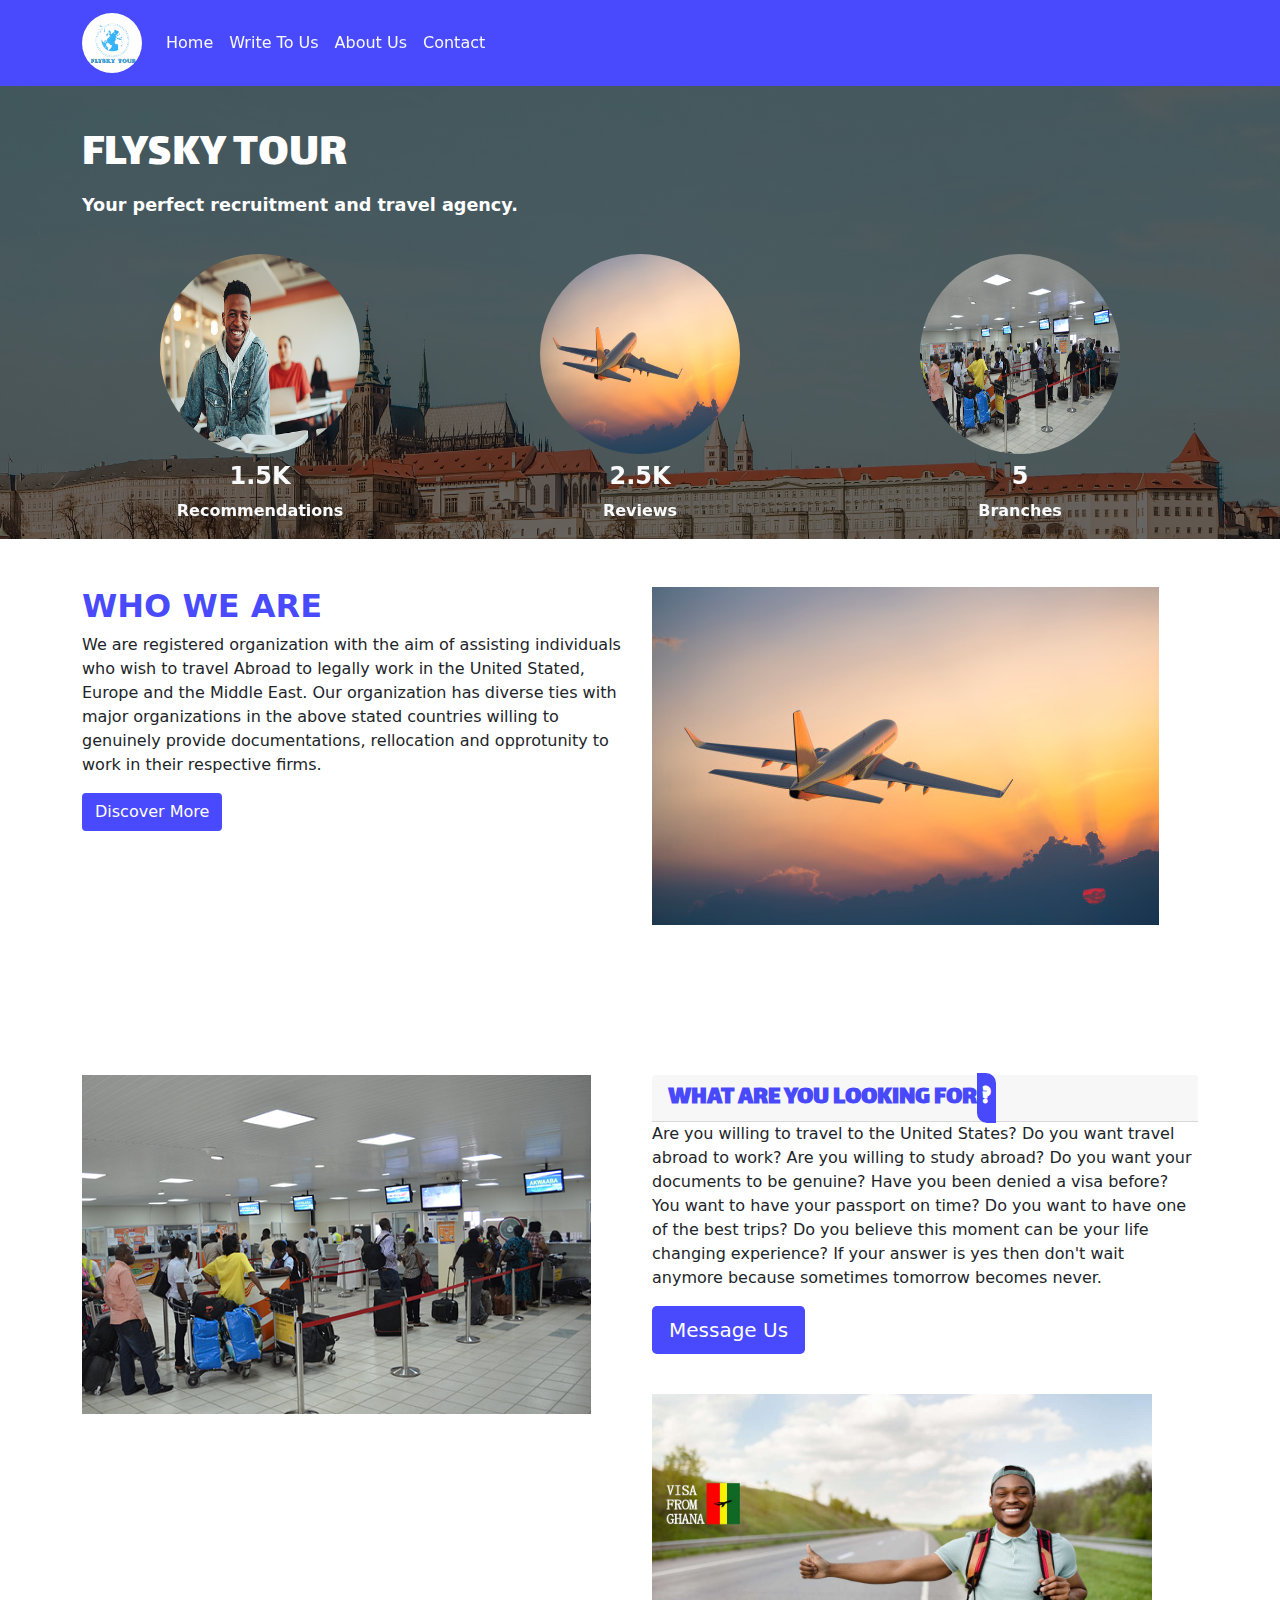
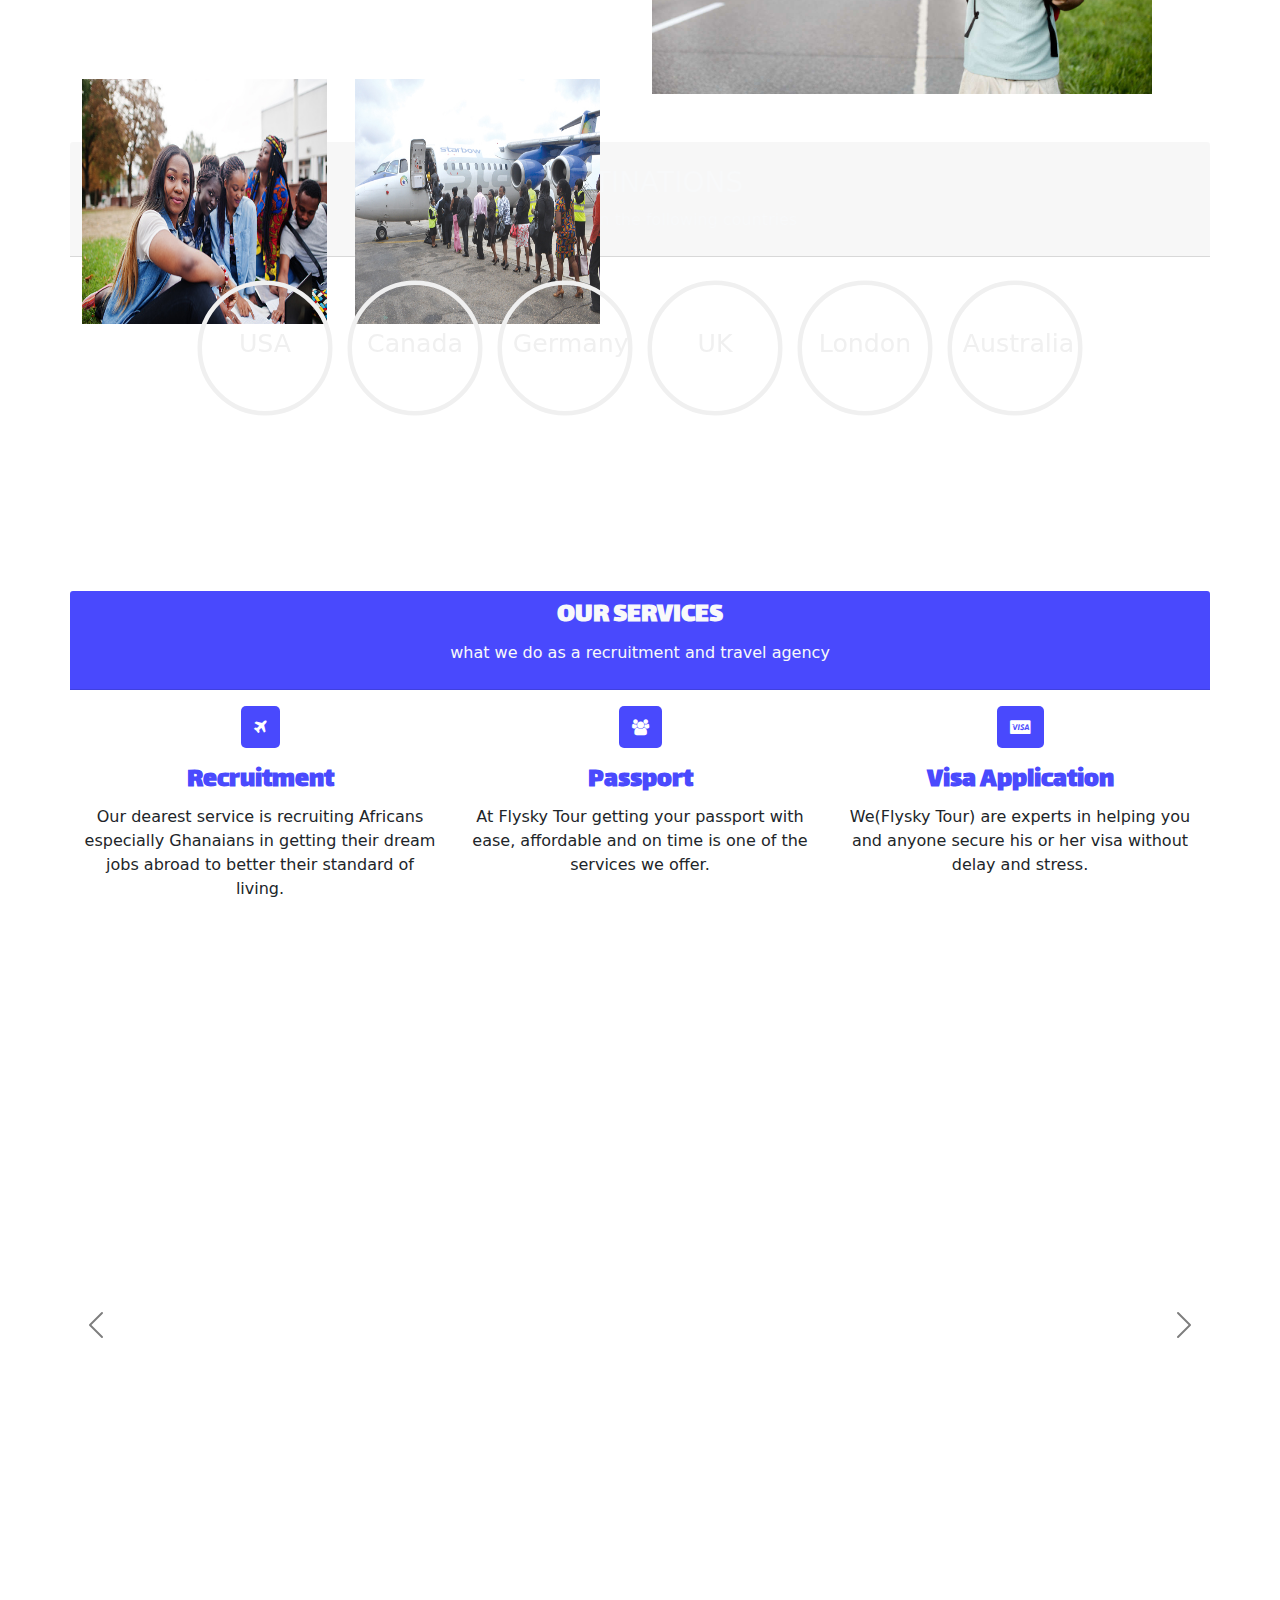
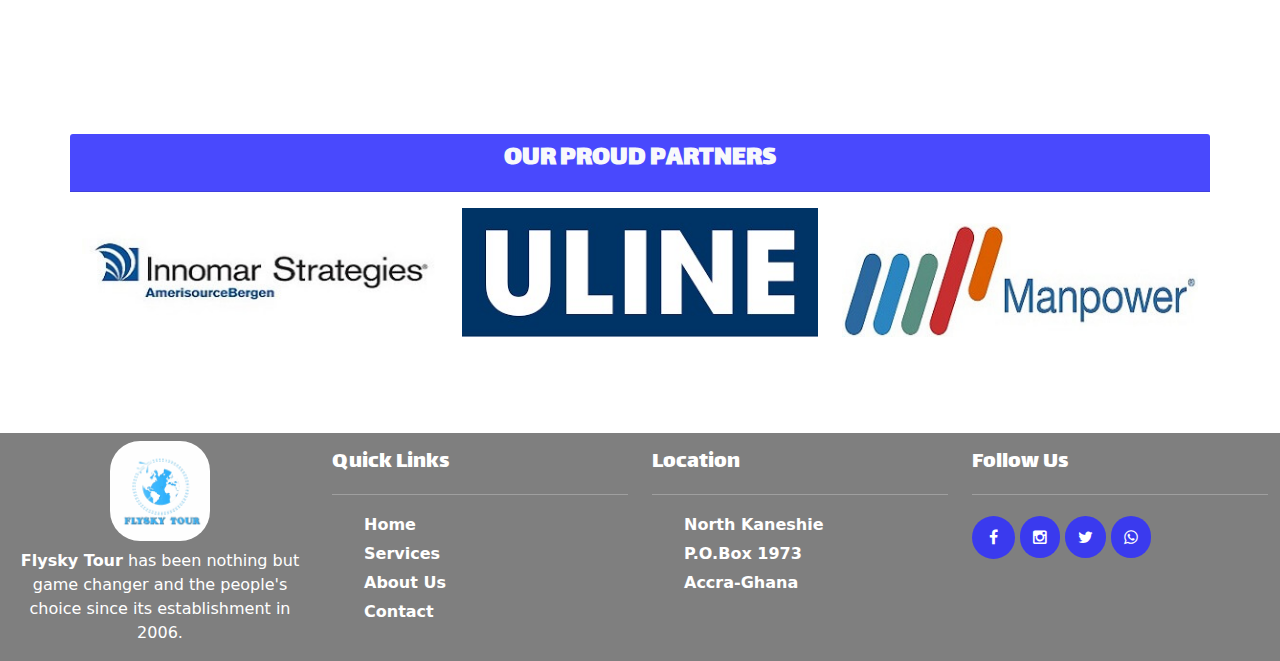
==== index.html @ 163c0848 "serious commit" ====
<!DOCTYPE html>
<html lang="en">
<head>
    <meta charset="UTF-8">
    <meta http-equiv="X-UA-Compatible" content="IE=edge">
    <meta name="viewport" content="width=device-width, initial-scale=1.0">
    <link rel="shortcut icon" type="img/ico" href="assets/images/favicon.ico">
    <meta name="keyword" content="Ghana, USA, Abroad, Visa">
    <meta name="description" content="We are a firm that offers travelling to abroad opportunities to the people of Ghana and Africa.">
    <link rel="stylesheet" href="bootstrap/css/bootstrap.min.css">
    <link rel="stylesheet" href="assets/css/flysky.css">
    <link rel="stylesheet" href="dist/aos.css">
    <link rel="preconnect" href="https://fonts.googleapis.com">
    <link rel="preconnect" href="https://fonts.gstatic.com" crossorigin>
    <link href="https://fonts.googleapis.com/css2?family=Lalezar&display=swap" rel="stylesheet">
    <link rel="stylesheet" href="css/all.min.css">
    <link rel="stylesheet" href="assets/css/fontawesome.css">
    <title>Home - Flysky Travel Tour</title>
</head>
<body>
    <nav class="navbar navbar-expand-lg navbar-light fixed-top" id="navbar-design">
        <div class="container">
        <a class="navbar-brand" href="index.html"><img src="assets/images/logo.jpg" class="logo"></a>
        <button type="button" class="navbar-toggler bg-light" data-bs-target="#navbarSupportedContent" data-bs-toggle="collapse" aria-label="Toggle Navigation" aria-expanded="false">
            <span class="navbar-toggler-icon"></span>
        </button>
     <div class="navbar-collapse collapse" id="navbarSupportedContent">
        <ul class="navbar-nav mr-auto">
            <li class="nav-item"><a class="nav-link text-light active" href="index.html">Home</a></li>
            <li class="nav-item"><a class="nav-link text-light" href="#enquire">Write To Us</a></li>
            <li class="nav-item"><a class="nav-link text-light" href="about.html">About Us</a></li>
            <li class="nav-item"><a class="nav-link text-light" href="contact.html">Contact</a></li>
        </ul>
     </div>
    </div>
    </nav>
 <div class="container-fluid" id="banner">
    <div class="container">
      <div class="row justify-content-center">
        <h1 class="main-text">Flysky Tour</h1>
        <p class="sub-text"><strong>Your perfect recruitment and travel agency.</strong></p>
        <div class="col-xm-12 col-sm-12 col-md-4 col-lg-4 banner-img text-center" data-aos="zoom-in" data-aos-duration="1500" data-aos-delay="100">
            <img src="assets/images/student_02.jpg" class="img-fluid banner-img-1" alt="student abroad">
            <h4 class="text-light mt-2"><strong>1.5K</strong></h4>
            <p class="text-light"><strong>Recommendations</strong></p>
        </div>
        <div class="col-xm-12 col-sm-12 col-md-4 col-lg-4 banner-img text-center" data-aos="zoom-in" data-aos-duration="1500" data-aos-delay="500">
            <img src="assets/images/plane.jpg" class="img-fluid banner-img-2" alt="plane">
            <h4 class="text-light mt-2"><strong>2.5K</strong></h4>
            <p class="text-light"><strong>Reviews</strong></p>
        </div>
        <div class="col-xm-12 col-sm-12 col-md-4 col-lg-4 banner-img text-center" data-aos="zoom-in" data-aos-duration="1000" data-aos-delay="1000">
            <img src="assets/images/Kotoka-check-in-area.png" class="img-fluid banner-img-3" alt="Family travelling">
            <h4 class="text-light mt-2"><strong>5</strong></h4>
            <p class="text-light"><strong>Branches</strong></p>
        </div>
    </div>
     </div>
     </div>
<div class="container mt-5">
    <div class="row">
        <div class="col-xm-12 col-sm-12.col-md-6 col-lg-6">
            <h3 class="about">Who We Are</h3>
            <p>We are registered organization with the aim of assisting individuals who wish to travel Abroad to legally work in the United Stated, Europe and the Middle East. Our organization has diverse ties with major organizations in the above stated countries willing to genuinely provide documentations, rellocation and opprotunity to work in their respective firms.</p>
            <a href="about.html" class="btn btn-md contact-us">Discover More</a>
        </div>
        <div class="col-xm-12 col-sm-12.col-md-6 col-lg-6" id="mobile-space">
            <img class="img-fluid animated" src="assets/images/plane.jpg" alt="">
            </div>
    </div>
</div>
<div class="container" id="services">
    <div class="row">
        <div class="col-xs-12 col-sm-12 col-md-6 col-lg-6">
            <img src="assets/images/Kotoka-check-in-area.png" alt="Students abroad" class="img-fluid">
            <div class="d-flex space">
            <div class="col-xs-12 col-sm-6 col-md-6" data-aos="slide-up" data-aos-duration="1000" data-aos-delay="100">
                <img src="assets/images/students.jpg" alt="Students abroad" class="img-fluid stud-img">
            </div>
            <div class="col-xs-12 col-sm-6 col-md-6" data-aos="slide-up" data-aos-duration="1000" data-aos-delay="100">
                <img src="assets/images/travelling_into_plane.jpg" alt="Students abroad" class="img-fluid stud-img">
            </div>
        </div>
        </div>
        <div class="col-xm-12 col-sm-12 col-md-6 col-lg-6" id="mobile-space">
            <h3 class="search card-header">What Are You Looking For<span class="q-mark">?</span></h3>
            <p>Are you willing to travel to the United States? Do you want travel abroad to work? Are you willing to study abroad? Do you want your documents to be genuine? Have you been denied a visa before? You want to have your passport on time? Do you want to have one of the best trips? Do you believe this moment can be your life changing experience? If your answer is yes then don't wait anymore because sometimes tomorrow becomes never. </p>
            <a href="#" data-toggle="modal" data-target="#hireMe" class="btn btn-md btn-lg contact-us">Message Us</a>
            <div class="mt-3">
                <img src="assets/images/smiling-guy.jpg" class="img-fluid mt-4" style="height: 300px; width: 500px" alt="smiling guy">
            </div>
        </div>
    </div>
</div>
<!--Hiring Modal Form Starts Here--->
<div class="modal fade" id="hireMe" tabindex="-1" role="dialog" aria-labelledby="exampleModalCenterTitle"
aria-hidden="true">
<div class="modal-dialog" role="document">
<div class="modal-content">
<div class="container">
    <div class="row justify-content-center">
        <div class="col-sm-6 col-lg-6 col-xl-12">
          <h3 class="text-center heading mt-2 text-uppercase">Flysky Tour Welcomes</h3>
          <p class="text-center">Please fill all the fields below so we can hear from you.</p>
           <center><i class="fa fa-times" data-dismiss="modal"></i></center><br/>
            <form method="POST">
              <div class="form-group mt-2">
                <input type="text" id="fullName" placeholder="Full Name"
                    class="form-control hiring-input">
            </div>
                <div class="form-group mt-2">
                    <input type="email" id="email" placeholder="Email"
                        class="form-control hiring-input">
                </div>
                <div class="form-group mt-2">
                    <textarea id="projectDescription" placeholder="How may we help you?"
                        class="form-control hiring-desc"></textarea>
                </div>
                <div class="form-group mt-2">
                    <button type="submit" class="btn hire-me contact-us" onclick="sendOffer();">Send Message</button>
                </div>
                <br>
            </form>
        </div>
    </div>
</div>
</div>
</div>
</div>
  <section class="container-fluid mt-5" id="destinations">
    <div class="container">
    <div class="row justify-content-center">
      <div class="col-12 text-center card-header">
        <h3 class="text-light text-uppercase mt-3">Destinations</h3>
        <p class="text-light">live and work in the following countries</p>
      </div>
     <div class="col-xs-6 col-sm-6 col-md-2 col-lg-2 mt-3" id="country">
       <h3 class="country-name mt-5">USA</h3>
     </div>
     <div class="col-xs-6 col-sm-6 col-md-2 col-lg-2 mt-3" id="country">
      <h3 class="country-name mt-5">Canada</h3>
    </div>
    <div class="col-xs-6 col-sm-6 col-md-2 col-lg-2 mt-3" id="country">
      <h3 class="country-name mt-5">Germany</h3>
    </div>
    <div class="col-xs-6 col-sm-6 col-md-2 col-lg-2 mt-3" id="country">
      <h3 class="country-name mt-5">UK</h3>
    </div>
    <div class="col-xs-6 col-sm-6 col-md-2 col-lg-2 mt-3" id="country">
      <h3 class="country-name mt-5">London</h3>
    </div>
    <div class="col-xs-6 col-sm-6 col-md-2 col-lg-2 mt-3" id="country">
      <h3 class="country-name mt-5">Australia</h3>
    </div>
    </div>
    <br/>
  </div>
</section>
  <section class="container mt-5" id="ourServices">
    <div class="row">
      <div class="col-12 service-card text-center card-header text-light mt-5">
        <h3 class="services">OUR SERVICES</h3>
        <p>what we do as a recruitment and travel agency</p>
      </div>
      <div class="col-xm-12 col-sm-12 col-md-4 col-lg-4 text-center mt-3">
        <i class="fa fa-plane"></i>
        <h3 class="passport mt-3">Recruitment</h3>
        <p>Our dearest service is recruiting Africans especially Ghanaians in getting their dream jobs abroad to better their standard of living.</p>
       </div>
      <div class="col-xm-12 col-sm-12 col-md-4 col-lg-4 text-center mt-3">
        <i class="fa fa-users"></i>
        <h3 class="passport mt-3">Passport</h3>
       <p>At Flysky Tour getting your passport with ease, affordable and on time is one of the services we offer.</p>
      </div>
      <div class="col-xm-12 col-sm-12 col-md-4 col-lg-4 text-center mt-3">
        <i class="fa fa-cc-visa" aria-hidden="true"></i>
        <h3 class="passport mt-3">Visa Application</h3>
        <p>We(Flysky Tour) are experts in helping you and anyone secure his or her visa without delay and stress.</p>
       </div>
    </div>
  </section>
  <!--Hiring Modal Form Ends Here--->
<div id="carouselMultiItemExample" class="carousel slide carousel-dark text-center mt-5" data-bs-ride="carousel">
  <!-- Controls -->
  <div class="d-flex justify-content-center mb-4">
    <button class="carousel-control-prev" type="button"
      data-bs-target="#carouselMultiItemExample" data-bs-slide="prev">
      <span class="carousel-control-prev-icon" aria-hidden="true"></span>
      <span class="visually-hidden">Previous</span>
    </button>
    <button class="carousel-control-next" type="button"
      data-bs-target="#carouselMultiItemExample" data-bs-slide="next">
      <span class="carousel-control-next-icon" aria-hidden="true"></span>
      <span class="visually-hidden">Next</span>
    </button>
  </div>
  <!-- Inner -->
   <div class="carousel-inner py-4" data-aos="zoom-in" data-aos-duration="2000" data-aos-delay="200">
    <!-- Single item -->
    <div class="carousel-item active">
      <div class="container">
        <div class="row">  
          <div class="col-12 service-card text-center card-header text-light mt-5">
            <h3 class="services">TESTIMONIALS</h3>
            <p>what do people say about us</p>
          </div>
          <div class="col-lg-4 mt-5">
            <img class="shadow-1-strong mb-4"
              src="assets/images/arican-guy.jpg" alt="bernard anim" width="70%"/>
            <h5 class="mb-3 gurantor-name">Mr. Bernard Anim</h5>
            <p class="position">Software Engineer, CodLogic SE Ltd</p>
            <p class="text-muted">
              <i class="fa fa-quote-left pe-2"></i>
            I never believe that travelling abroad is that easy until I met <strong>Flysky Tour</strong> 
              <i class="fa fa-quote-right pe-2"></i>
            </p>
          </div>

          <div class="col-lg-4 mt-5 d-none d-lg-block">
            <img class="shadow-1-strong mb-4"
              src="assets/images/students.jpg" alt="gertrude asamoah" width="70%"/>
            <h5 class="mb-3 gurantor-name">Miss Gertrude Asamoah</h5>
            <p class="position">Cashier, USA</p>
            <p class="">
              <i class="fa fa-quote-left pe-2"></i>
              I can boldly and sincerely recommend <strong>Flysky Tour</strong> to anyone who wish to travel abroad.
             <i class="fa fa-quote-right pe-2"></i>
            </p>
          </div>
          <div class="col-lg-4 mt-5 d-none d-lg-block">
            <img class="shadow-1-strong mb-4"
              src="assets/images/sammy.jpg" alt="samuel quartey" width="70%"/>
            <h5 class="mb-3 gurantor-name">Mr. Samuel Quartey</h5>
            <p class="position">Sales Personnel, Germany</p>
            <p class="">
              <i class="fa fa-quote-left pe-2"></i>
              You guys are the best! Keep up the great work! I will always travel with you.
              <i class="fa fa-quote-right pe-2"></i>
            </p>
          </div>
        </div>
      </div>
    </div>
    <!-- Single item -->
    <div class="carousel-item">
      <div class="container">
        <div class="row">
          <div class="col-12 service-card text-center card-header text-light mt-5">
            <h3 class="services">TESTIMONIALS</h3>
            <p>what do people say about us</p>
          </div>
          <div class="col-lg-4 mt-5">
            <img class="shadow-1-strong mb-4"
              src="assets/images/robinson.jpg" alt="student abroad" width="70%"/>
            <h5 class="mb-3 gurantor-name">Mr. Solomon Eastwood</h5>
            <p class="position">Accountant, Germany</p>
            <p class="">
              <i class="fa fa-quote-left pe-2"></i>
              You made it so simple so my new job is so much faster and easier to work with than my previous. Thanks, guys!
               <i class="fa fa-quote-right pe-2"></i>
            </p>
          </div>

          <div class="col-lg-4 mt-5 d-none d-lg-block">
            <img class="shadow-1-strong mb-4"
              src="assets/images/selasi.jpg" alt="Selasi" width="70%"/>
            <h5 class="mb-3 gurantor-name">Mr. Selasi</h5>
            <p class="position">Maths Instructor, Canada</p>
            <p class="">
              <i class="fa fa-quote-left pe-2"></i>
              I just want to let the people around the world especially Ghana know that it’s been great working with <strong>Flysky Tour</strong>.
               <i class="fa fa-quote-right pe-2"></i>
            </p>
          </div>

          <div class="col-lg-4 mt-5 d-none d-lg-block">
            <img class="shadow-1-strong mb-4"
              src="assets/images/baah.jpg" alt="Baah" width="70%"/>
            <h5 class="mb-3 gurantor-name">Mr. Godfred Baah</h5>
            <p class="position">Footballer, Qatar</p>
            <p class="">
              <i class="fa fa-quote-left pe-2"></i>
               I never believe that there is a recruitment agency who secures you in no time until I met <strong>Flysky Tour</strong>. 
               <i class="fa fa-quote-right pe-2"></i>
            </p>
          </div>
        </div>
      </div>
    </div>
        <!-- Single item -->
    <div class="carousel-item">
      <div class="container">
        <div class="row">
          <div class="col-12 service-card text-center card-header text-light mt-5">
            <h3 class="services">TESTIMONIALS</h3>
            <p>what do people say about us</p>
          </div>
          <div class="col-lg-4 mt-5">
            <img class="shadow-1-strong mb-4"
              src="assets/images/family.JPG" alt="emmanuel boateng" width="60%"/>
            <h5 class="mb-3 gurantor-name">Mr. Emmanuel Boateng</h5>
            <p class="position">Drive Test Engineer, USA</p>
            <p class="">
              <i class="fa fa-quote-left pe-2"></i>
               What are you waiting for? Come to <strong>Flysky Tour</strong> and share your testimony like me.
              <i class="fa fa-quote-right pe-2"></i>
            </p>
          </div>

          <div class="col-lg-4 mt-5 d-none d-lg-block">
            <img class="shadow-1-strong mb-4"
              src="assets/images/mercy.jpg" alt="mercy anderson" width="70%"/>
            <h5 class="mb-3 gurantor-name">Mercy Anderson</h5>
            <p class="position">Doctor, United Kingdom</p>
            <p class="">
              <i class="fa fa-quote-left pe-2"></i>
             Such a fantastic brand. I was blown away my first time I visited <strong>Flysky Tour.</strong>
               <i class="fa fa-quote-right pe-2"></i>
            </p>
          </div>

          <div class="col-lg-4 mt-5 d-none d-lg-block">
            <img class="shadow-1-strong mb-4"
              src="assets/images/joana.jpg" alt="Joana unsplash" width="70%"/>
            <h5 class="mb-3 gurantor-name">Mr. Solomon Bossman</h5>
            <p class="position">Machine Operator, Miami(USA)</p>
            <p class="">
              <i class="fa fa-quote-left pe-2"></i>
             I and my other colleagues were amazed at which our customer base grew when we had Mr. Bonney to work on our websites.
               <i class="fa fa-quote-right pe-2"></i>
            </p>
          </div>
        </div>
      </div>
    </div>
  </div>
  <!-- Inner -->
</div>
</div>
</section>
<section class="container mt-5" id="ourServices">
  <div class="row">
    <div class="col-12 service-card text-center card-header text-light mt-5">
      <h3 class="services">OUR PROUD PARTNERS</h3>
    </div>
    <div class="col-xm-12 col-sm-12 col-md-4 col-lg-4 text-center mt-3">
      <img src="assets/images/partner_one.jpg" class="img-fluid" alt="">
     </div>
    <div class="col-xm-12 col-sm-12 col-md-4 col-lg-4 text-center mt-3">
      <img src="assets/images/partner_two.jpg" class="img-fluid" alt="">
    </div>
    <div class="col-xm-12 col-sm-12 col-md-4 col-lg-4 text-center mt-3">
      <img src="assets/images/partner_three.jpg" class="img-fluid" alt="">
     </div>
  </div>
</section>
 <footer class="container-fluid mt-5">
  <div class="row justify-content-center">
    <div class="col-md-3 mt-2 text-center">
      <img src="assets/images/logo.jpg" class="img-fluid text-center" style="width: 100px; height: 100px; border-radius: 30px">
          <p class="mt-2"><strong>Flysky Tour</strong> has been nothing but game changer and the people's choice since its establishment in 2006.</p>
    </div>
    <div class="col-md-3 mt-3">
      <h5 class="footer-links-header">Quick Links</h5>
      <hr class="footer-hr">
      <ul class="menu">
        <li>
          <a href="index.html" title="home"><strong>Home</strong></a>
        </li>
        <li>
          <a href="#ourServices" title="services"><strong>Services</strong></a>
        </li>
        <li>
            <a href="about.html" title="about"><strong>About Us</strong></a>
          </li>
        <li>
          <a href="contact.html" title="contact"><strong>Contact</strong></a>
        </li>
      </ul>
  </div>
  <div class="col-md-3 mt-3">
    <h5 class="footer-links-header">Location</h5>
    <hr class="footer-hr">
    <ul class="menu">
      <li><strong>North Kaneshie</strong></li>
      <li><strong>P.O.Box 1973</strong></li>
      <li><strong>Accra-Ghana</strong></li>
  </div>
  <div class="col-md-3 mt-3">
    <h5 class="footer-links-header">Follow Us</h5>
    <hr class="footer-hr">
    <i class="fa fa-facebook"></i>
    <i class="fa fa-instagram"></i>
    <i class="fa fa-twitter"></i>
    <i class="fa fa-whatsapp"></i>
  </div>
  <br/>
 </div>
 </footer>
  <script src="bootstrap/js/bootstrap.min.js"></script>
  <script src="bootstrap/jquery/jquery.min.js"></script>
  <script src="bootstrap/js/bootstrap.bundle.min.js"></script>
<script src="dist/aos.js"></script>
<script>
   let changeBg = () => {
    const images = [
      'url("assets/images/third-image.jpg")',
      'url("assets/images/second-image.jpg")',
      'url("assets/images/six-image.jpg")'
   ]
   const banner = document.getElementById("banner");
   const bg = images[Math.floor(Math.random() * images.length)]
   banner.style.backgroundImage = bg;
   }
   setInterval(changeBg, 4000)
   AOS.init()
</script>
</body>
</html>
---- assets/css/flysky.css ----
* {
    padding: 0;
    margin: 0;
    box-sizing: border-box;
}
body {
    height: 100vh;
}
html {
    scroll-behavior: smooth;
}
#navbar-design {
    background: rgba(49, 49, 253, 0.884);
}
.logo {
   width: 60px;
   height: 60px;
   border-radius: 30px;
}
#banner {
    background-image: linear-gradient(rgba(0, 0, 0, 0.6), rgba(0, 0, 0, 0.6)),url(../images/first-image.jpg);
    background-position: center center;
    background-size: cover;
    background-attachment: fixed;
    margin-top: 86px;
    transition: all 0.5s ease-in-out;
}
#contactBanner {
    background-image: linear-gradient(rgba(0, 0, 0, 0.6), rgba(0, 0, 0, 0.6)),url(../images/img3.jpg);
    background-position: center center;
    background-size: cover;
    background-attachment: fixed;
    margin-top: 75px;
}
.about-banner-hero {
    margin-top: 86px;
}
#enquire {
    margin-top: 70px;
}
.banner-img {
    transform: scale(0.8);
}
.main-text {
    color: #fff;
    margin-top: 40px;
    font-size: 3em;
    text-transform: uppercase;
    font-family: "Lalezar", sans-serif;
}
.sub-text, .sub-text1 {
    color: #fff;
    font-size: 1.1em;
}
.banner-img-1, .banner-img-2, .banner-img-3 {
    border-radius: 100%;
    width: 200px;
    height: 200px;
    margin-top: 20px;
}
section {
    margin-bottom: 6em;
}
.contact-us  {
    background: rgba(49, 49, 253, 0.884);
    color: #fff;
    animation: slide 2s infinite;
    transition: .4s ease;
}
.contact-us:hover {
    animation-play-state: paused;
    color: #fff;
}
.about {
    color: rgba(49, 49, 253, 0.884);
    font-size: 2rem;
    font-weight: 700;
    text-transform: uppercase;
}
.fa-facebook {
    background:rgba(49, 49, 253, 0.884);
    padding: 13px 17px; 
    height: 43px;
    width: 43px;
    margin-top: 5px;
    font-size: 3em;
    border-radius: 30px;
    transition: all .5s ease-in-out;
    color: #fff;
}
.fa-instagram, .fa-whatsapp, .fa-twitter, .fa-twitter {
    background: rgba(49, 49, 253, 0.884);
    padding: 13px 13px;
    font-size: 3em;
    border-radius: 50px;
    transition: all 0.5s ease-in-out;
    color: #fff;
}
.fa-facebook:hover {
    cursor: pointer;
    transform: scale(1.1);
} 
.fa-instagram:hover {
    cursor: pointer;
    transform: scale(1.1);
} 
.fa-whatsapp:hover {
    cursor: pointer;
    transform: scale(1.1);
} 
.fa-twitter:hover {
    cursor: pointer;
    transform: scale(1.1);
}
.contact-card {
    transform: scale(0.8);
    background: #fff;
    border-radius: 10px;
    padding: 1px 10px;
    height: 200px;
    box-shadow: 10px 10px 10px 10px lavender;
}
.fa-map-marker {
    padding: 13px 13px;
    color: #fff;
    background: rgba(49, 49, 253, 0.884);
    font-size: 2.3em;
    border-radius: 5px;
}
.fa-phone {
    padding: 13px 13px;
    color: #fff;
    background: rgba(49, 49, 253, 0.884);
    font-size: 2.3em;
    border-radius: 5px;
} 
.fa-envelope {
    padding: 13px 13px;
    color: #fff;
     background: rgba(49, 49, 253, 0.884);
     font-size: 20%;
     border-radius: 5px;
}
.fa-users {
    padding: 13px 13px;
    color: #fff;
    background: rgba(49, 49, 253, 0.884);
    font-size: 20%;
    border-radius: 5px;
}
.fa-plane {
    padding: 13px 13px;
    color: #fff;
    background: rgba(49, 49, 253, 0.884);
    font-size: 20%;
    border-radius: 5px;
}
.fa-cc-visa {
    padding: 13px 13px;
    color: #fff;
    background: rgba(49, 49, 253, 0.884);
    font-size: 20%;
    border-radius: 5px;
}
.gurantor-name {
    font-weight: 500;
    font-family: "Lalezar", sans-serif;
}
.position {
    color: rgba(49, 49, 253, 0.884);
    font-weight: 900;
}
#services {
    margin-top: 150px;
}
.service-card {
    background: rgba(49, 49, 253, 0.884);
}
.service-img {
    width: 30%;
    margin-top: 10px;
}
.passport {
    color: rgba(49, 49, 253, 0.884);
}
.stud-img {
    margin-top: 10px;
    width: 245px;
    height: 245px;
}
.about-contact {
    font-size: 2.5em;
    margin-top: 20px;
    font-weight: 700;
    color: #fff;
}
.search {
    text-transform: uppercase;
    color: rgba(49, 49, 253, 0.884);
    font-weight: 800;
    font-size: 1.6em;
    font-family: "Lalezar", sans-serif;
}
.q-mark {
    background:rgba(49, 49, 253, 0.884);
    color: #ffff;
    border-radius: 0 10px 0 10px;
    padding: 5px 5px;
}
.smiling {
    width: 200px;
    height: 200px;
}
#destinations {
    background: linear-gradient(rgba(0, 0, 0, 0.9), rgba(0, 0, 0, 0.8)),url(../images/third-image.jpg);
    background-position: center center;
    background-size: cover;
    background-attachment: fixed;
}
#contact-destinations {
    background: linear-gradient(rgba(0, 0, 0, 0.4), rgba(0, 0, 0, 0.4)),url(../images/airline.png);
    background-position: center center;
    background-size: cover;
    background-attachment: fixed;
}
#country {
    border: 5px solid #f0f0f0;
    transform: scale(0.9);
    height: 150px;
    width: 150px;
    border-radius: 100px;
    text-align: center;
    color: #f0f0f0;
    animation: borderColor 2s infinite;
    transition: all .5s ease-in-out;
}
#country:hover {
    transform: scale(1);
    cursor: pointer;
    opacity: 0.7;
}
.services {
    font-family: "Lalezar", sans-serif;
    font-weight: 700;
}
.passport  {
    font-family: "Lalezar", sans-serif;
    font-weight: 600;
}
.message-field {
    height: 40%;
}
.heading {
    color: rgba(49, 49, 253, 0.884);
    font-size: 2em;
    font-weight: 800;
    font-family: "Lalezar", sans-serif;
}
.fa-times {
    font-size: 1.5em;
    background: rgb(212, 21, 21);
    color: #fff;
    padding: 10px 10px;
    border-radius: 5px;
    cursor: pointer;
}
footer {
    background: rgba(0, 0, 0, 0.5);
    color: #fff;
}
.footer-links-header {
    font-size: 1.5em;
    font-weight: 500;
    font-family: "Lalezar", sans-serif;
}
ul.menu {
    list-style-type: none;
}
ul.menu li {
    line-height: 1.8;
}
ul.menu li a {
    color: #fff;
    text-decoration: none;
}

@keyframes borderColor {
    0% {

    }
    100% {
        border: 4px solid rgba(49, 49, 253, 0.884);
    }
}
@media (max-width: 598px){
    .stud-img{
       display: none;
    }
    #mobile-space {
        margin-top: 50px;
        }
}
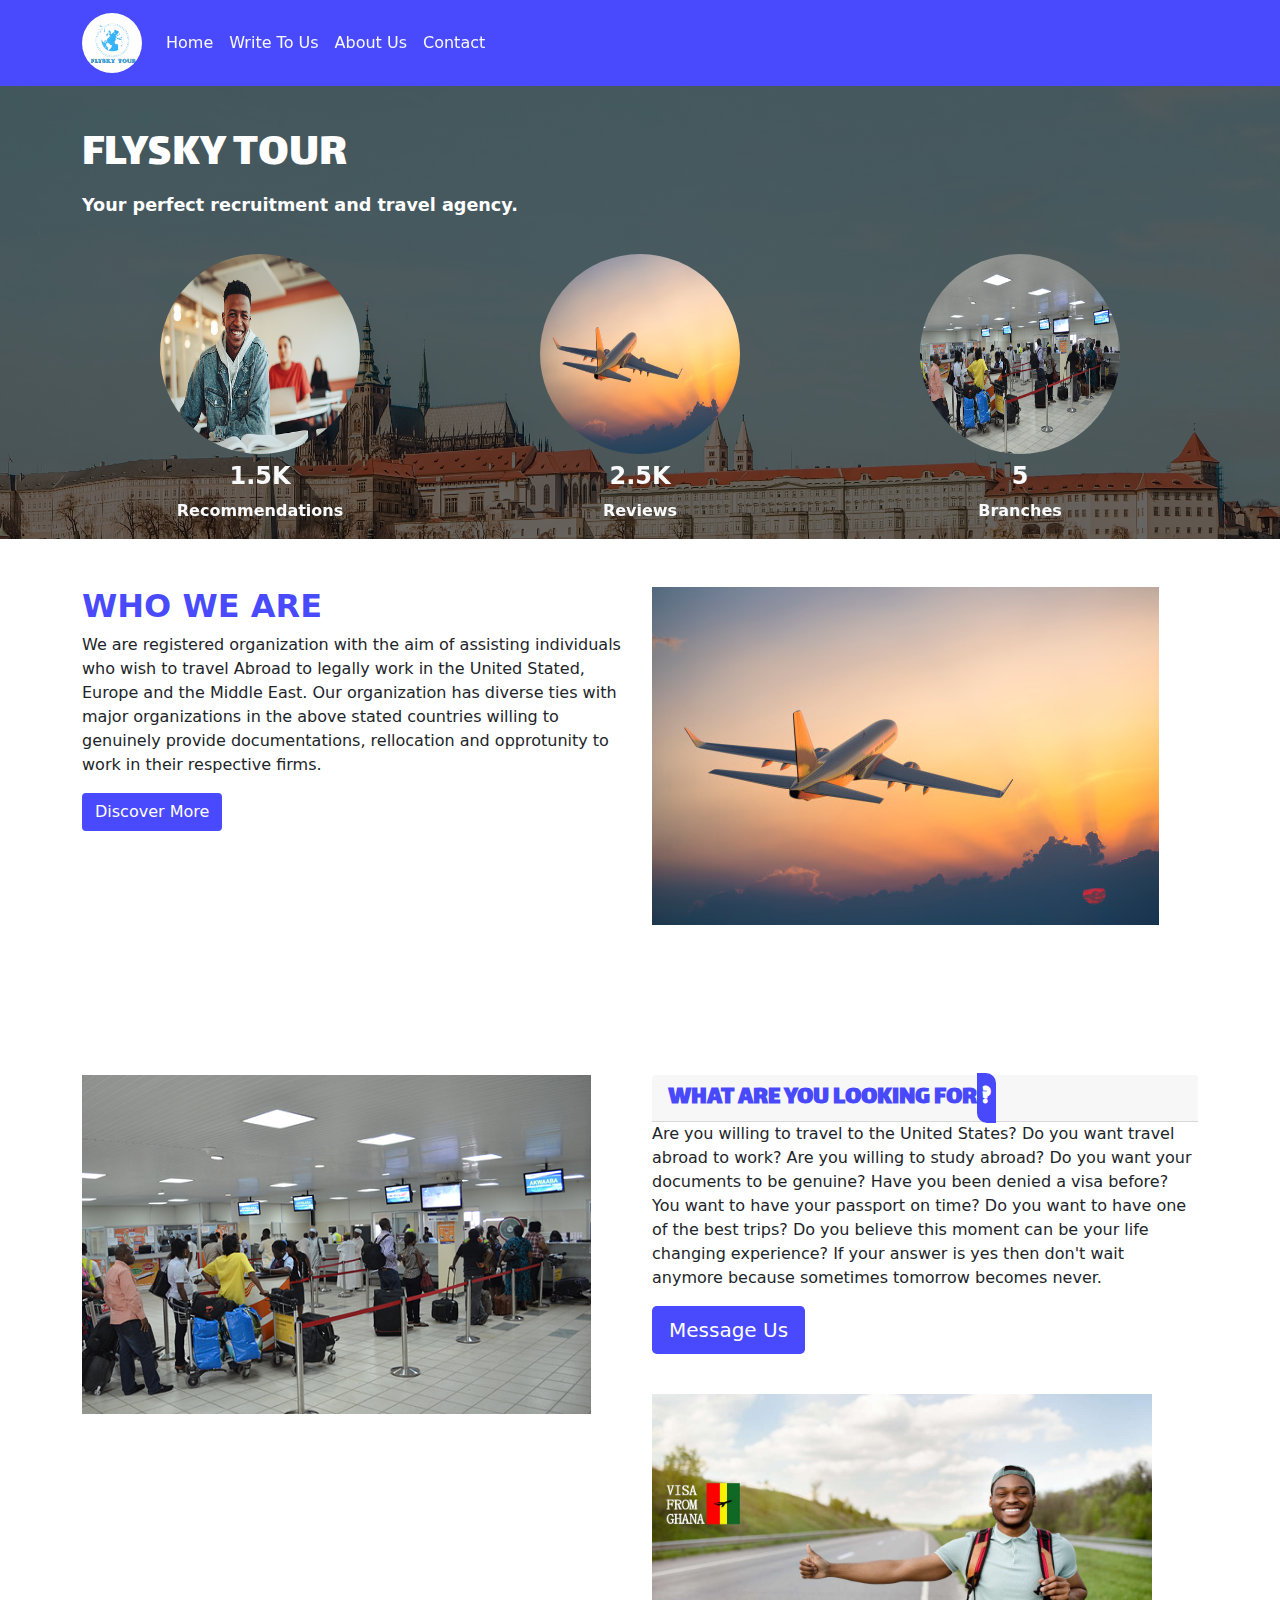
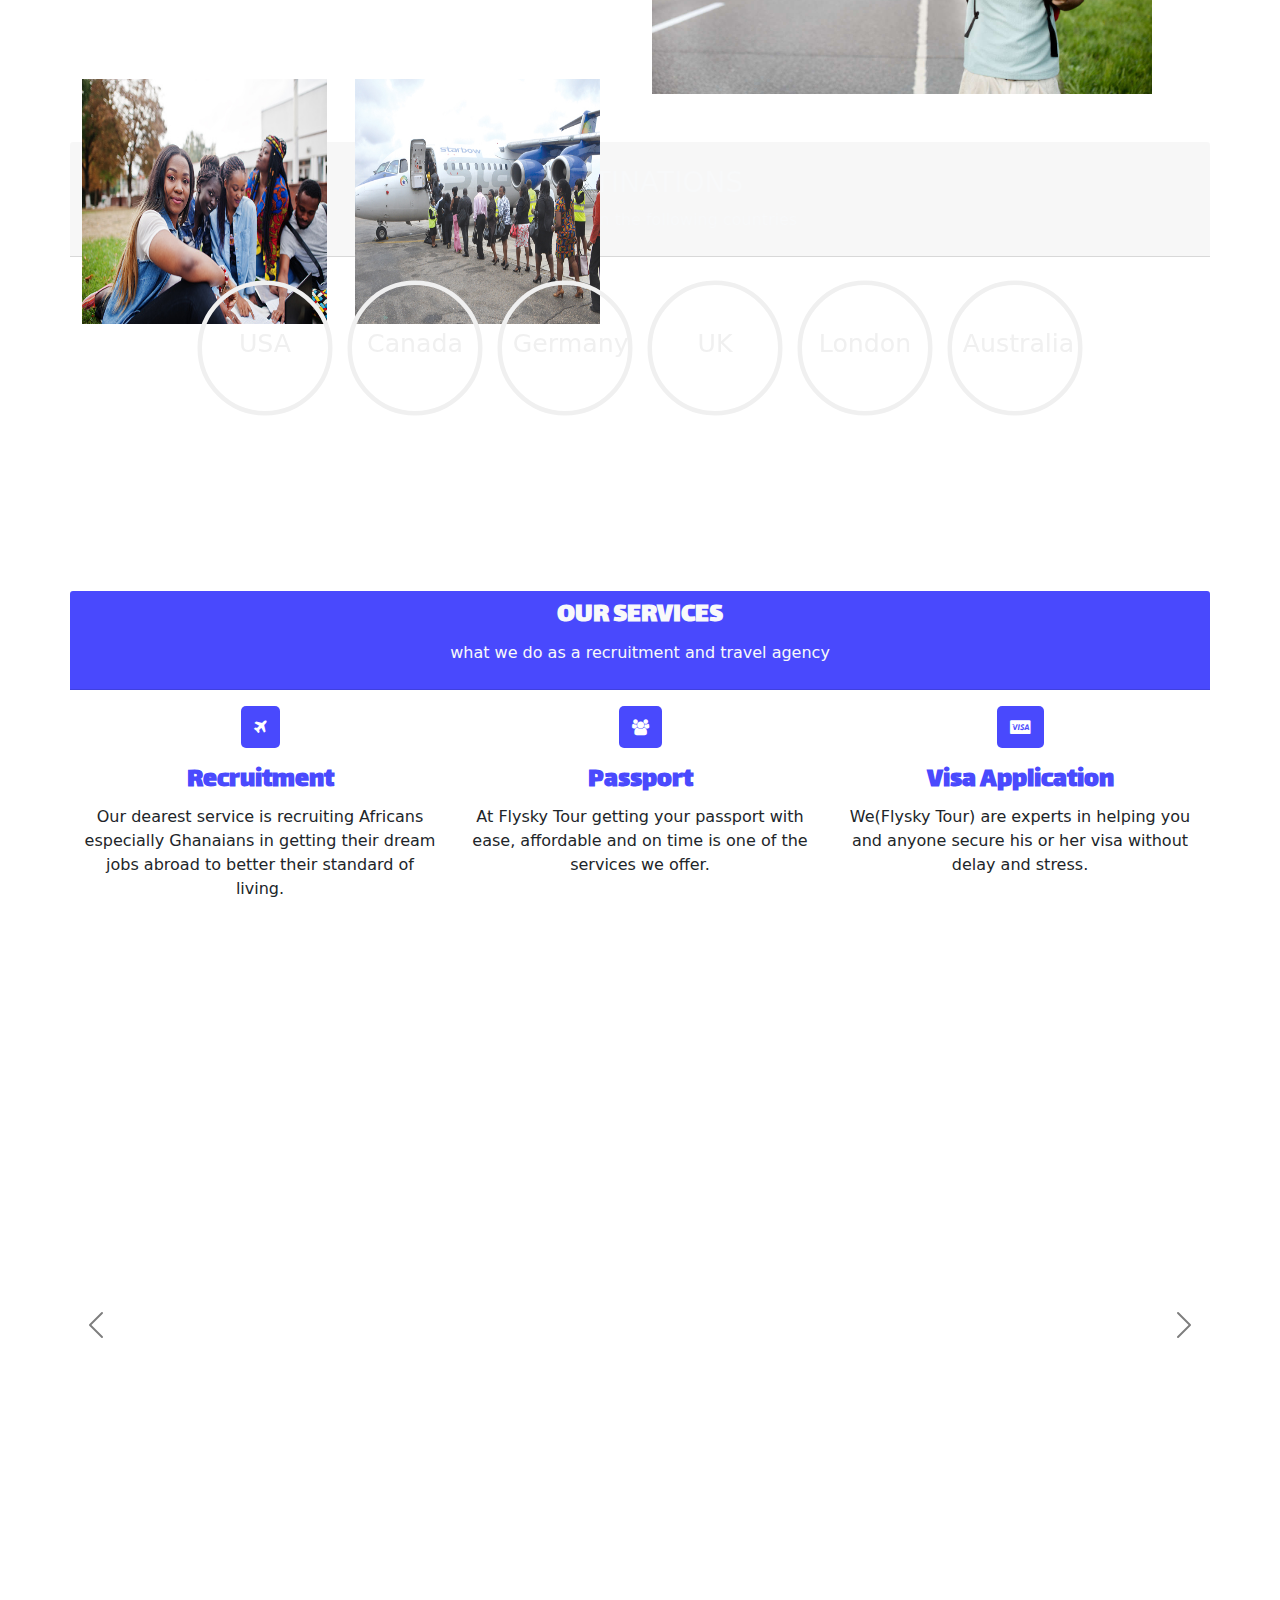
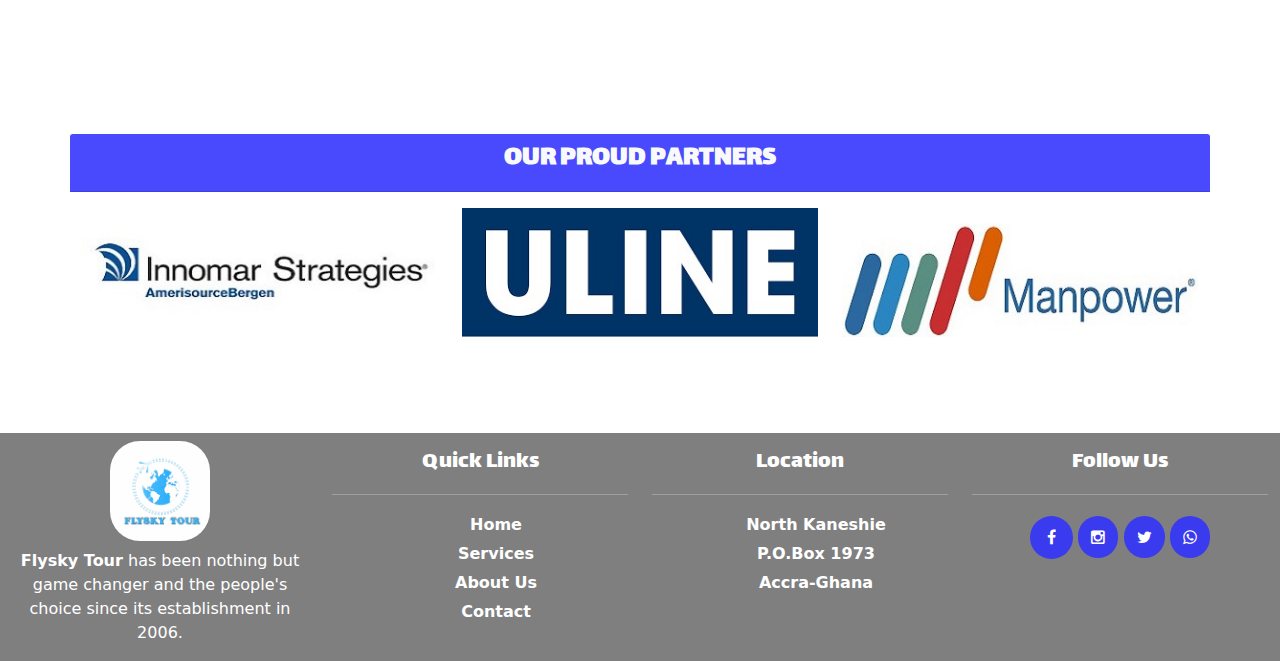
==== commit 384301b6: "another again" ====
--- a/index.html
+++ b/index.html
@@ -360,7 +360,7 @@
       <img src="assets/images/logo.jpg" class="img-fluid text-center" style="width: 100px; height: 100px; border-radius: 30px">
           <p class="mt-2"><strong>Flysky Tour</strong> has been nothing but game changer and the people's choice since its establishment in 2006.</p>
     </div>
-    <div class="col-md-3 mt-3">
+    <div class="col-md-3 text-center mt-3">
       <h5 class="footer-links-header">Quick Links</h5>
       <hr class="footer-hr">
       <ul class="menu">
@@ -378,7 +378,7 @@
         </li>
       </ul>
   </div>
-  <div class="col-md-3 mt-3">
+  <div class="col-md-3 text-center mt-3">
     <h5 class="footer-links-header">Location</h5>
     <hr class="footer-hr">
     <ul class="menu">
@@ -386,7 +386,7 @@
       <li><strong>P.O.Box 1973</strong></li>
       <li><strong>Accra-Ghana</strong></li>
   </div>
-  <div class="col-md-3 mt-3">
+  <div class="col-md-3 text-center mt-3">
     <h5 class="footer-links-header">Follow Us</h5>
     <hr class="footer-hr">
     <i class="fa fa-facebook"></i>
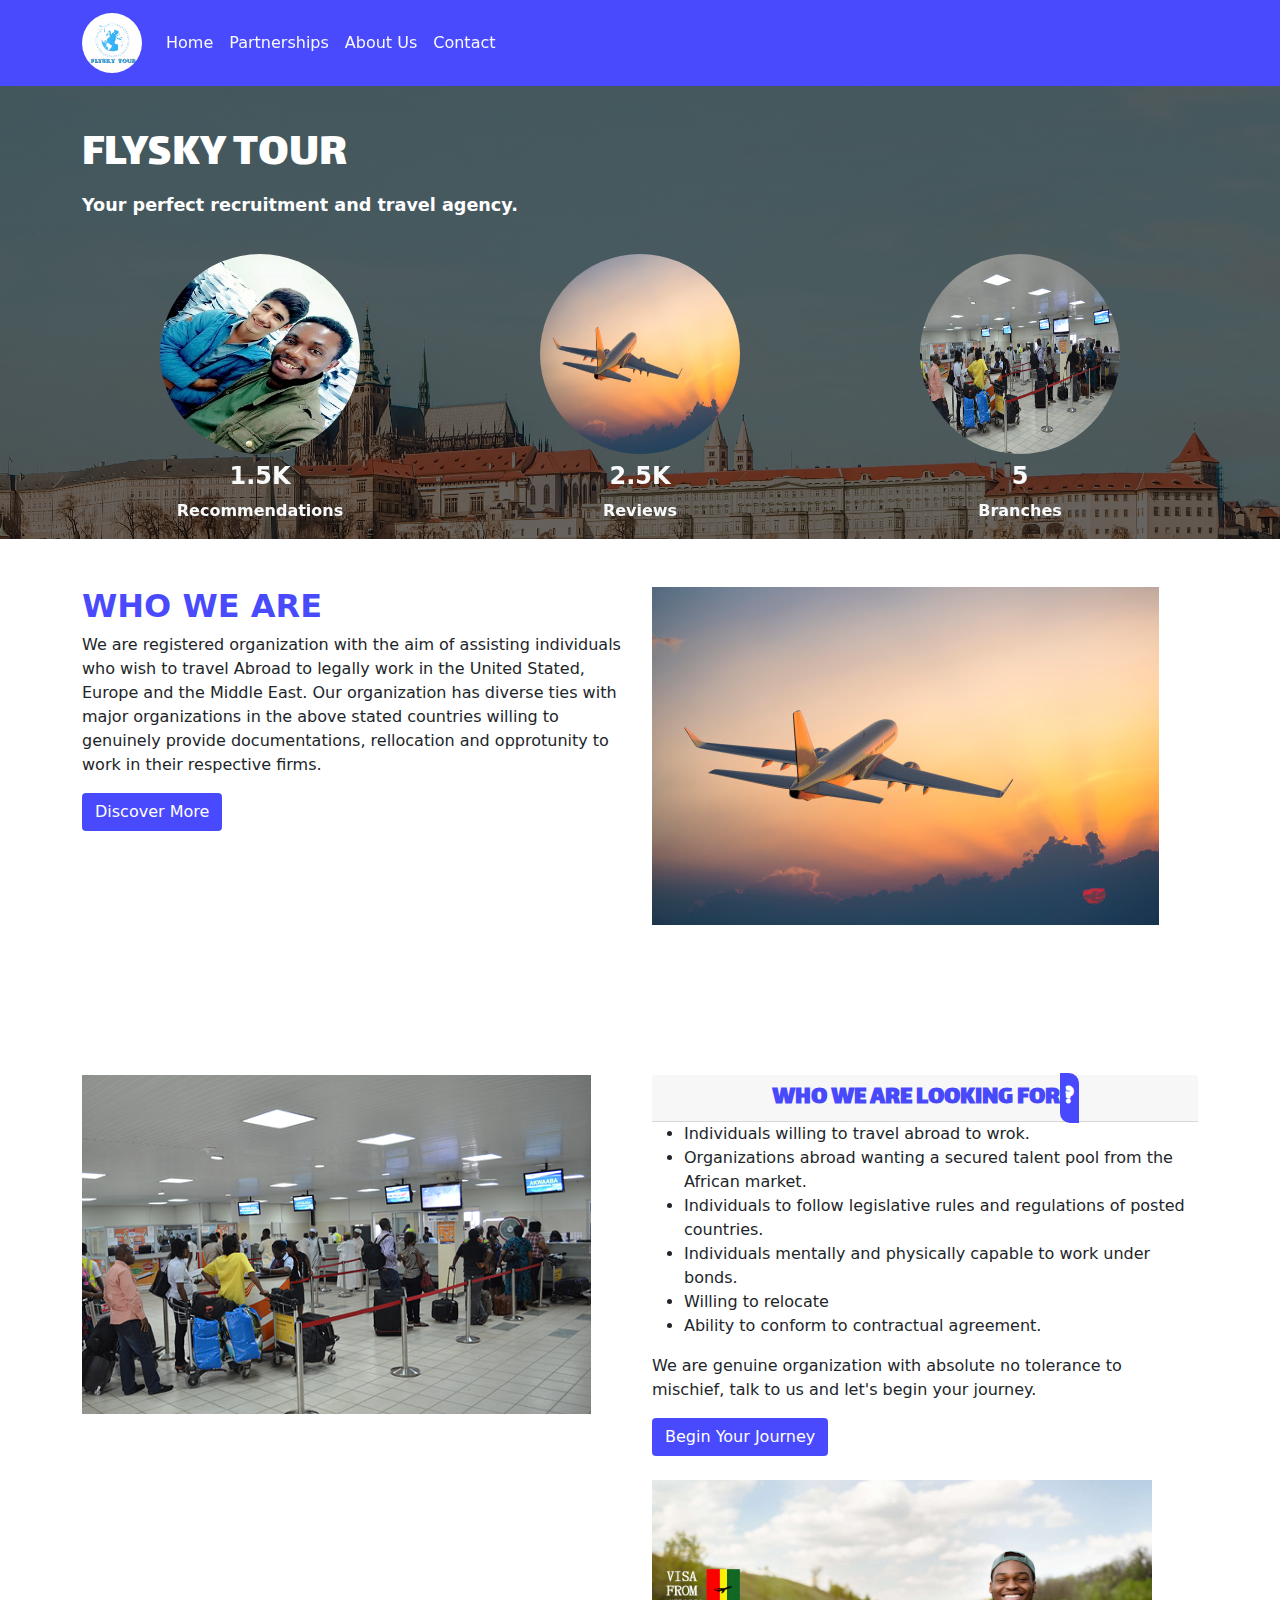
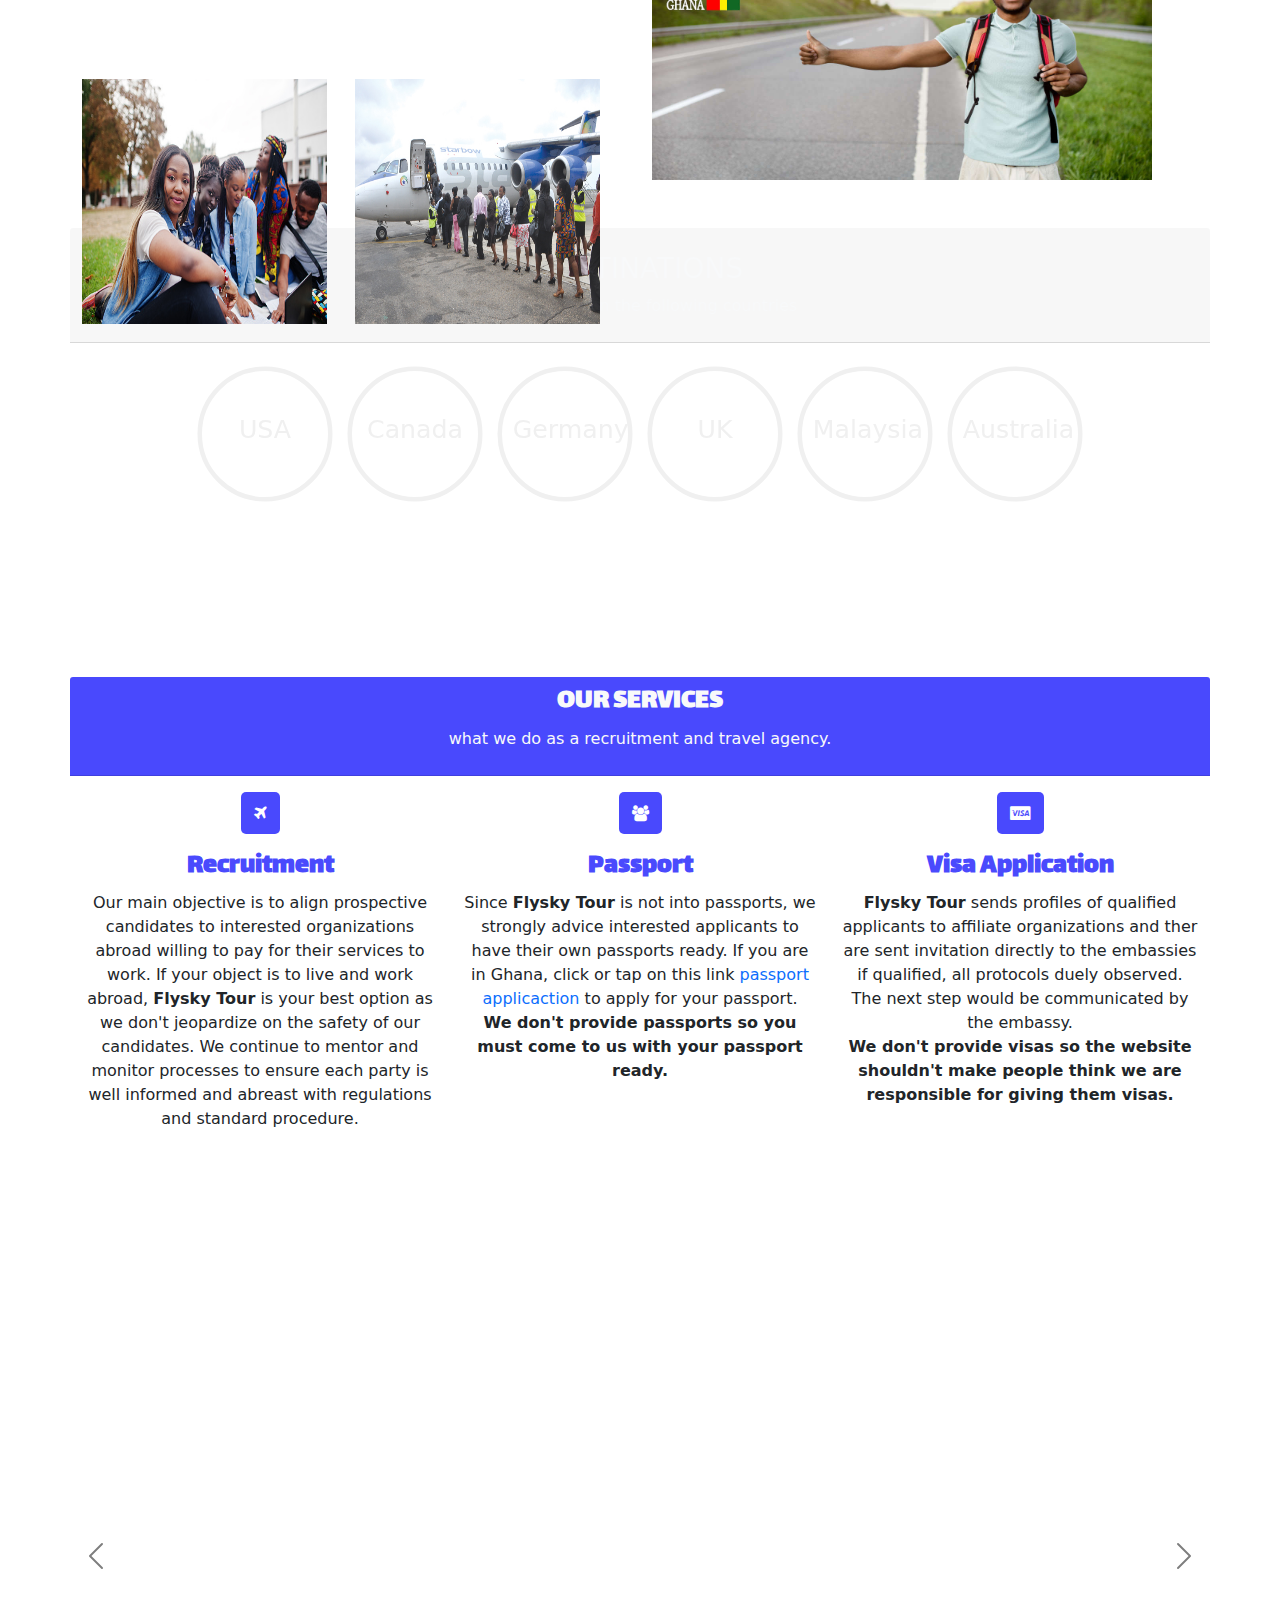
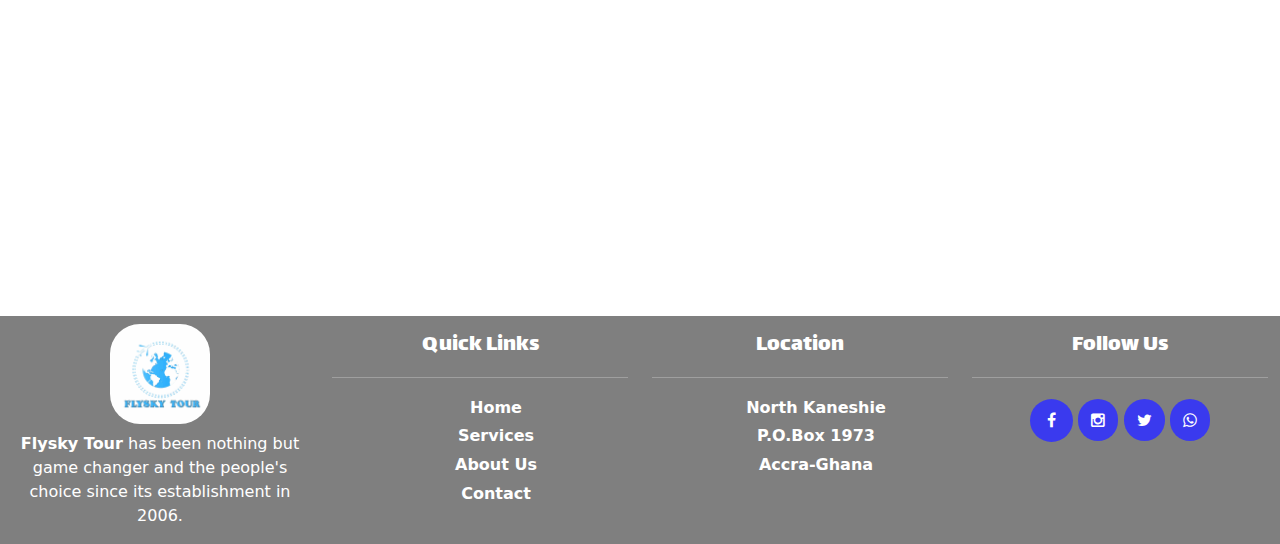
==== commit badd565f: "almost commit" ====
--- a/index.html
+++ b/index.html
@@ -27,7 +27,7 @@
      <div class="navbar-collapse collapse" id="navbarSupportedContent">
         <ul class="navbar-nav mr-auto">
             <li class="nav-item"><a class="nav-link text-light active" href="index.html">Home</a></li>
-            <li class="nav-item"><a class="nav-link text-light" href="#enquire">Write To Us</a></li>
+            <li class="nav-item"><a class="nav-link text-light" href="partnerships.html">Partnerships</a></li>
             <li class="nav-item"><a class="nav-link text-light" href="about.html">About Us</a></li>
             <li class="nav-item"><a class="nav-link text-light" href="contact.html">Contact</a></li>
         </ul>
@@ -40,7 +40,7 @@
         <h1 class="main-text">Flysky Tour</h1>
         <p class="sub-text"><strong>Your perfect recruitment and travel agency.</strong></p>
         <div class="col-xm-12 col-sm-12 col-md-4 col-lg-4 banner-img text-center" data-aos="zoom-in" data-aos-duration="1500" data-aos-delay="100">
-            <img src="assets/images/student_02.jpg" class="img-fluid banner-img-1" alt="student abroad">
+            <img src="assets/images/sammy.jpg" class="img-fluid banner-img-1" alt="student abroad">
             <h4 class="text-light mt-2"><strong>1.5K</strong></h4>
             <p class="text-light"><strong>Recommendations</strong></p>
         </div>
@@ -83,11 +83,19 @@
         </div>
         </div>
         <div class="col-xm-12 col-sm-12 col-md-6 col-lg-6" id="mobile-space">
-            <h3 class="search card-header">What Are You Looking For<span class="q-mark">?</span></h3>
-            <p>Are you willing to travel to the United States? Do you want travel abroad to work? Are you willing to study abroad? Do you want your documents to be genuine? Have you been denied a visa before? You want to have your passport on time? Do you want to have one of the best trips? Do you believe this moment can be your life changing experience? If your answer is yes then don't wait anymore because sometimes tomorrow becomes never. </p>
-            <a href="#" data-toggle="modal" data-target="#hireMe" class="btn btn-md btn-lg contact-us">Message Us</a>
+            <h3 class="search card-header text-center">Who We Are Looking For<span class="q-mark">?</span></h3>
+            <ul>
+              <li>Individuals willing to travel abroad to wrok.</li>
+              <li>Organizations abroad wanting a secured talent pool from the African market.</li>
+              <li>Individuals to follow legislative rules and regulations of posted countries.</li>
+              <li>Individuals mentally and physically capable to work under bonds.</li>
+              <li>Willing to relocate</li>
+              <li>Ability to conform to contractual agreement.</li>
+            </ul>
+            <p>We are genuine organization with absolute no tolerance to mischief, talk to us and let's begin your journey.</p>
+            <a href="#" data-toggle="modal" data-target="#hireMe" class="btn btn-md contact-us">Begin Your Journey</a>
             <div class="mt-3">
-                <img src="assets/images/smiling-guy.jpg" class="img-fluid mt-4" style="height: 300px; width: 500px" alt="smiling guy">
+                <img src="assets/images/smiling-guy.jpg" class="img-fluid mt-2" style="height: 300px; width: 500px" alt="smiling guy">
             </div>
         </div>
     </div>
@@ -113,8 +121,19 @@
                         class="form-control hiring-input">
                 </div>
                 <div class="form-group mt-2">
+                  <select class="form-control">
+                      <option value="">Gender</option>
+                      <option valuue="male">Male</option>
+                      <option valuue="female">Female</option>
+                  </select>
+              </div>
+              <div class="form-group mt-2">
+                  <input type="tel" id="contact" placeholder="Contact"
+                      class="form-control">
+              </div>
+                <div class="form-group mt-2">
                     <textarea id="projectDescription" placeholder="How may we help you?"
-                        class="form-control hiring-desc"></textarea>
+                        class="form-control hiring-desc" style="height: 200px"></textarea>
                 </div>
                 <div class="form-group mt-2">
                     <button type="submit" class="btn hire-me contact-us" onclick="sendOffer();">Send Message</button>
@@ -147,7 +166,7 @@
       <h3 class="country-name mt-5">UK</h3>
     </div>
     <div class="col-xs-6 col-sm-6 col-md-2 col-lg-2 mt-3" id="country">
-      <h3 class="country-name mt-5">London</h3>
+      <h3 class="country-name mt-5">Malaysia</h3>
     </div>
     <div class="col-xs-6 col-sm-6 col-md-2 col-lg-2 mt-3" id="country">
       <h3 class="country-name mt-5">Australia</h3>
@@ -160,22 +179,22 @@
     <div class="row">
       <div class="col-12 service-card text-center card-header text-light mt-5">
         <h3 class="services">OUR SERVICES</h3>
-        <p>what we do as a recruitment and travel agency</p>
+        <p>what we do as a recruitment and travel agency.</p>
       </div>
       <div class="col-xm-12 col-sm-12 col-md-4 col-lg-4 text-center mt-3">
         <i class="fa fa-plane"></i>
         <h3 class="passport mt-3">Recruitment</h3>
-        <p>Our dearest service is recruiting Africans especially Ghanaians in getting their dream jobs abroad to better their standard of living.</p>
+        <p>Our main objective is to align prospective candidates to interested organizations abroad willing to pay for their services to work. If your object is to live and work abroad, <strong>Flysky Tour</strong> is your best option as we don't jeopardize on the safety of our candidates. We continue to mentor and monitor processes to ensure each party is well informed and abreast with regulations and standard procedure.</p>
        </div>
       <div class="col-xm-12 col-sm-12 col-md-4 col-lg-4 text-center mt-3">
         <i class="fa fa-users"></i>
         <h3 class="passport mt-3">Passport</h3>
-       <p>At Flysky Tour getting your passport with ease, affordable and on time is one of the services we offer.</p>
+       <p>Since <strong>Flysky Tour</strong> is not into passports, we strongly advice interested applicants to have their own passports ready. If you are in Ghana, click or tap on this link <a href="https://passport.mfa.gov.gh" target="_blank" title="online passport" class="text-decoration-none">passport applicaction</a> to apply for your passport.<br/><strong class="notice">We don't provide passports so you must come to us with your passport ready.</strong></p>
       </div>
       <div class="col-xm-12 col-sm-12 col-md-4 col-lg-4 text-center mt-3">
         <i class="fa fa-cc-visa" aria-hidden="true"></i>
         <h3 class="passport mt-3">Visa Application</h3>
-        <p>We(Flysky Tour) are experts in helping you and anyone secure his or her visa without delay and stress.</p>
+        <p><strong>Flysky Tour</strong> sends profiles of qualified applicants to affiliate organizations and ther are sent invitation directly to the embassies if qualified, all protocols duely observed. The next step would be communicated by the embassy.<br/><strong class="notice">We don't provide visas so the website shouldn't make people think we are responsible for giving them visas.</strong></p>
        </div>
     </div>
   </section>
@@ -211,7 +230,7 @@
             <p class="position">Software Engineer, CodLogic SE Ltd</p>
             <p class="text-muted">
               <i class="fa fa-quote-left pe-2"></i>
-            I never believe that travelling abroad is that easy until I met <strong>Flysky Tour</strong> 
+            Working abroad has always been my passion and <strong>Flysky Tour</strong>  made it possible.
               <i class="fa fa-quote-right pe-2"></i>
             </p>
           </div>
@@ -223,7 +242,7 @@
             <p class="position">Cashier, USA</p>
             <p class="">
               <i class="fa fa-quote-left pe-2"></i>
-              I can boldly and sincerely recommend <strong>Flysky Tour</strong> to anyone who wish to travel abroad.
+              I can boldly and sincerely recommend <strong>Flysky Tour</strong> to anyone who wish to live and work abroad.
              <i class="fa fa-quote-right pe-2"></i>
             </p>
           </div>
@@ -234,7 +253,7 @@
             <p class="position">Sales Personnel, Germany</p>
             <p class="">
               <i class="fa fa-quote-left pe-2"></i>
-              You guys are the best! Keep up the great work! I will always travel with you.
+              You guys are the best! Keep up the great work! I will always cotact you for my abroad job search.
               <i class="fa fa-quote-right pe-2"></i>
             </p>
           </div>
@@ -277,7 +296,7 @@
             <img class="shadow-1-strong mb-4"
               src="assets/images/baah.jpg" alt="Baah" width="70%"/>
             <h5 class="mb-3 gurantor-name">Mr. Godfred Baah</h5>
-            <p class="position">Footballer, Qatar</p>
+            <p class="position">Footballer, Malaysia</p>
             <p class="">
               <i class="fa fa-quote-left pe-2"></i>
                I never believe that there is a recruitment agency who secures you in no time until I met <strong>Flysky Tour</strong>. 
@@ -337,22 +356,6 @@
   <!-- Inner -->
 </div>
 </div>
-</section>
-<section class="container mt-5" id="ourServices">
-  <div class="row">
-    <div class="col-12 service-card text-center card-header text-light mt-5">
-      <h3 class="services">OUR PROUD PARTNERS</h3>
-    </div>
-    <div class="col-xm-12 col-sm-12 col-md-4 col-lg-4 text-center mt-3">
-      <img src="assets/images/partner_one.jpg" class="img-fluid" alt="">
-     </div>
-    <div class="col-xm-12 col-sm-12 col-md-4 col-lg-4 text-center mt-3">
-      <img src="assets/images/partner_two.jpg" class="img-fluid" alt="">
-    </div>
-    <div class="col-xm-12 col-sm-12 col-md-4 col-lg-4 text-center mt-3">
-      <img src="assets/images/partner_three.jpg" class="img-fluid" alt="">
-     </div>
-  </div>
 </section>
  <footer class="container-fluid mt-5">
   <div class="row justify-content-center">
@@ -389,7 +392,7 @@
   <div class="col-md-3 text-center mt-3">
     <h5 class="footer-links-header">Follow Us</h5>
     <hr class="footer-hr">
-    <i class="fa fa-facebook"></i>
+    <a href="https://www.facebook.com/profile?id=100086410177687" target="_blank" title="our facebook page"><i class="fa fa-facebook"></i></a>
     <i class="fa fa-instagram"></i>
     <i class="fa fa-twitter"></i>
     <i class="fa fa-whatsapp"></i>
--- a/assets/css/flysky.css
+++ b/assets/css/flysky.css
@@ -31,6 +31,25 @@
     background-size: cover;
     background-attachment: fixed;
     margin-top: 75px;
+}
+#partnership-banner {
+    background: linear-gradient(rgba(0, 0, 0, 0.9), rgba(0, 0, 0, 0.8)),url(../images/eighth-image.jpg);
+    background-position: center center;
+    background-size: cover;
+    background-attachment: fixed;
+    margin-top: 86px;
+}
+#destinations {
+    background: linear-gradient(rgba(0, 0, 0, 0.9), rgba(0, 0, 0, 0.8)),url(../images/third-image.jpg);
+    background-position: center center;
+    background-size: cover;
+    background-attachment: fixed;
+}
+#contact-destinations {
+    background: linear-gradient(rgba(0, 0, 0, 0.4), rgba(0, 0, 0, 0.4)),url(../images/six-image.jpg);
+    background-position: center center;
+    background-size: cover;
+    background-attachment: fixed;
 }
 .about-banner-hero {
     margin-top: 86px;
@@ -163,7 +182,7 @@
     border-radius: 5px;
 }
 .gurantor-name {
-    font-weight: 500;
+    font-weight: 700;
     font-family: "Lalezar", sans-serif;
 }
 .position {
@@ -182,6 +201,10 @@
 }
 .passport {
     color: rgba(49, 49, 253, 0.884);
+}
+.notice {
+    animation: fadeIn 2s infinite;
+    transition: all .5s ease-in-out;
 }
 .stud-img {
     margin-top: 10px;
@@ -210,18 +233,6 @@
 .smiling {
     width: 200px;
     height: 200px;
-}
-#destinations {
-    background: linear-gradient(rgba(0, 0, 0, 0.9), rgba(0, 0, 0, 0.8)),url(../images/third-image.jpg);
-    background-position: center center;
-    background-size: cover;
-    background-attachment: fixed;
-}
-#contact-destinations {
-    background: linear-gradient(rgba(0, 0, 0, 0.4), rgba(0, 0, 0, 0.4)),url(../images/airline.png);
-    background-position: center center;
-    background-size: cover;
-    background-attachment: fixed;
 }
 #country {
     border: 5px solid #f0f0f0;
@@ -292,6 +303,14 @@
         border: 4px solid rgba(49, 49, 253, 0.884);
     }
 }
+@keyframes fadeIn {
+    0% {
+       opacity: 0.7;
+    }
+    100% {
+        color: red;
+    }
+}
 @media (max-width: 598px){
     .stud-img{
        display: none;
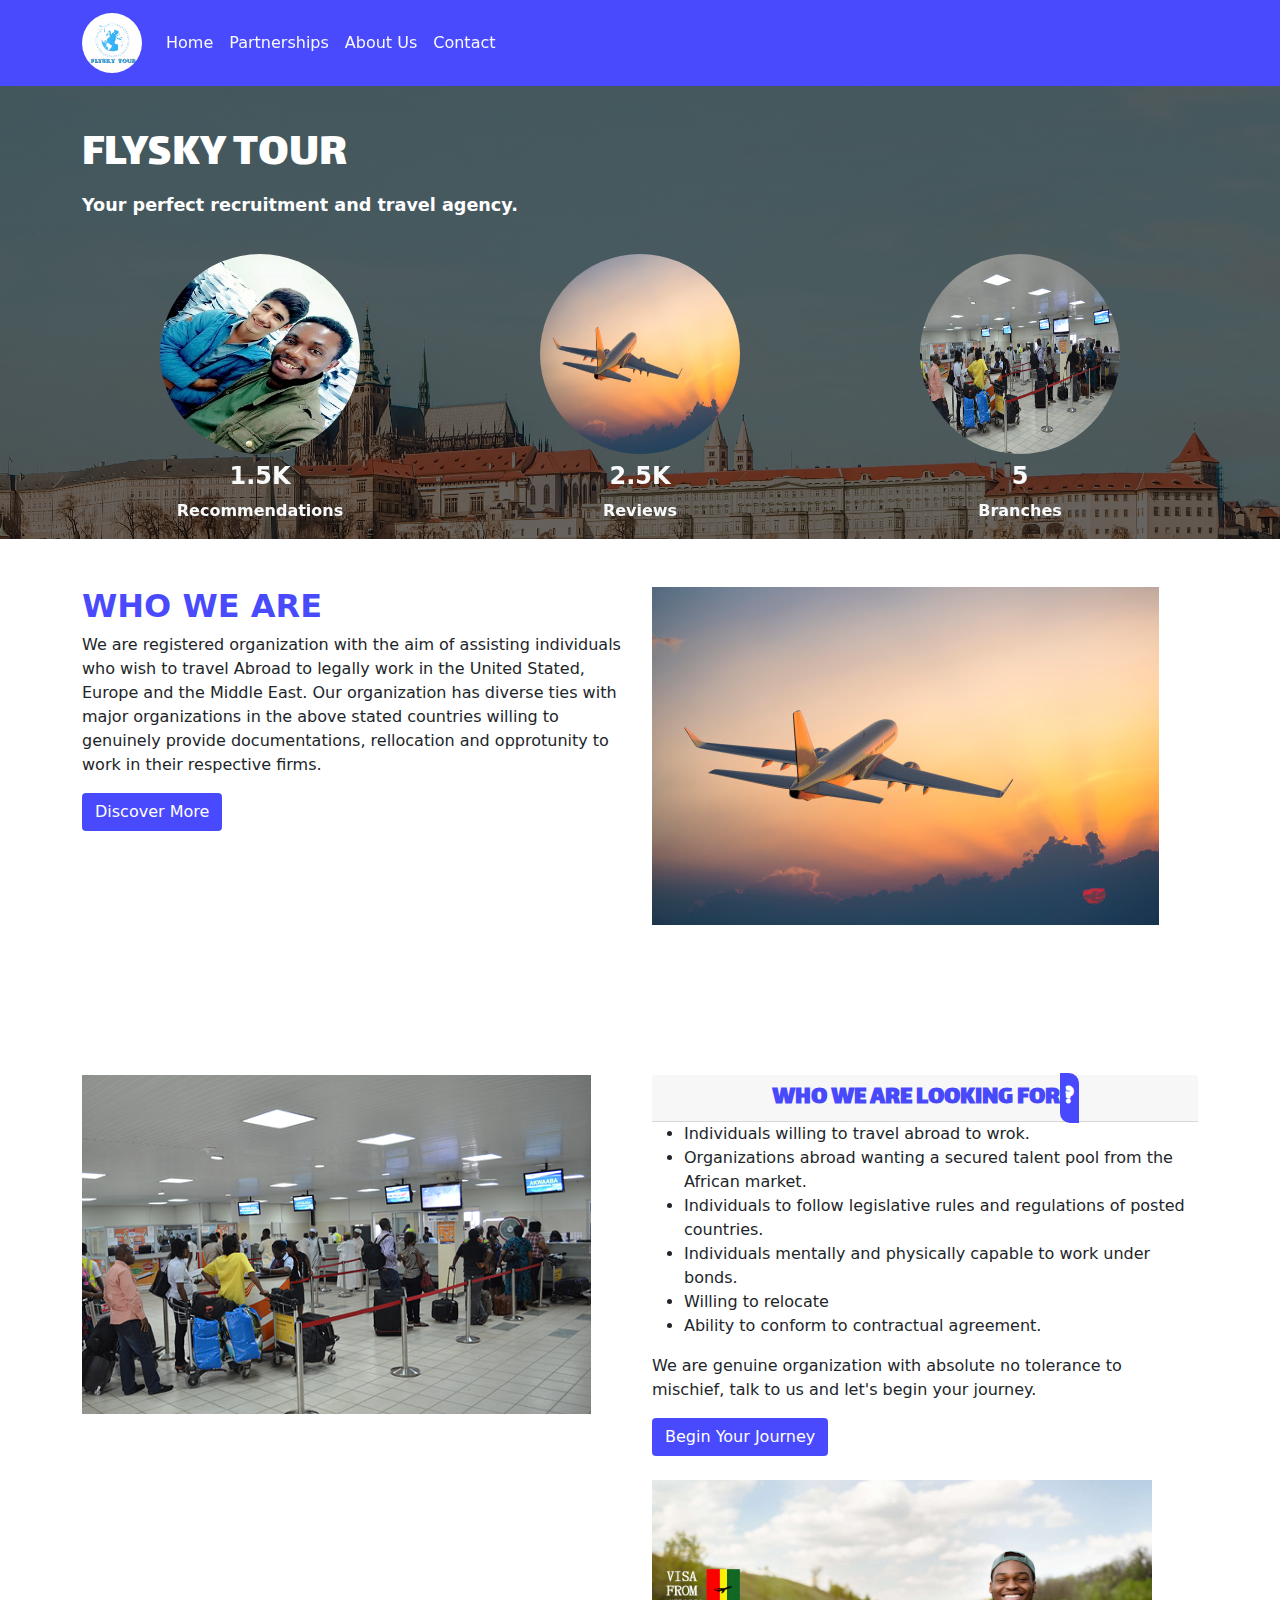
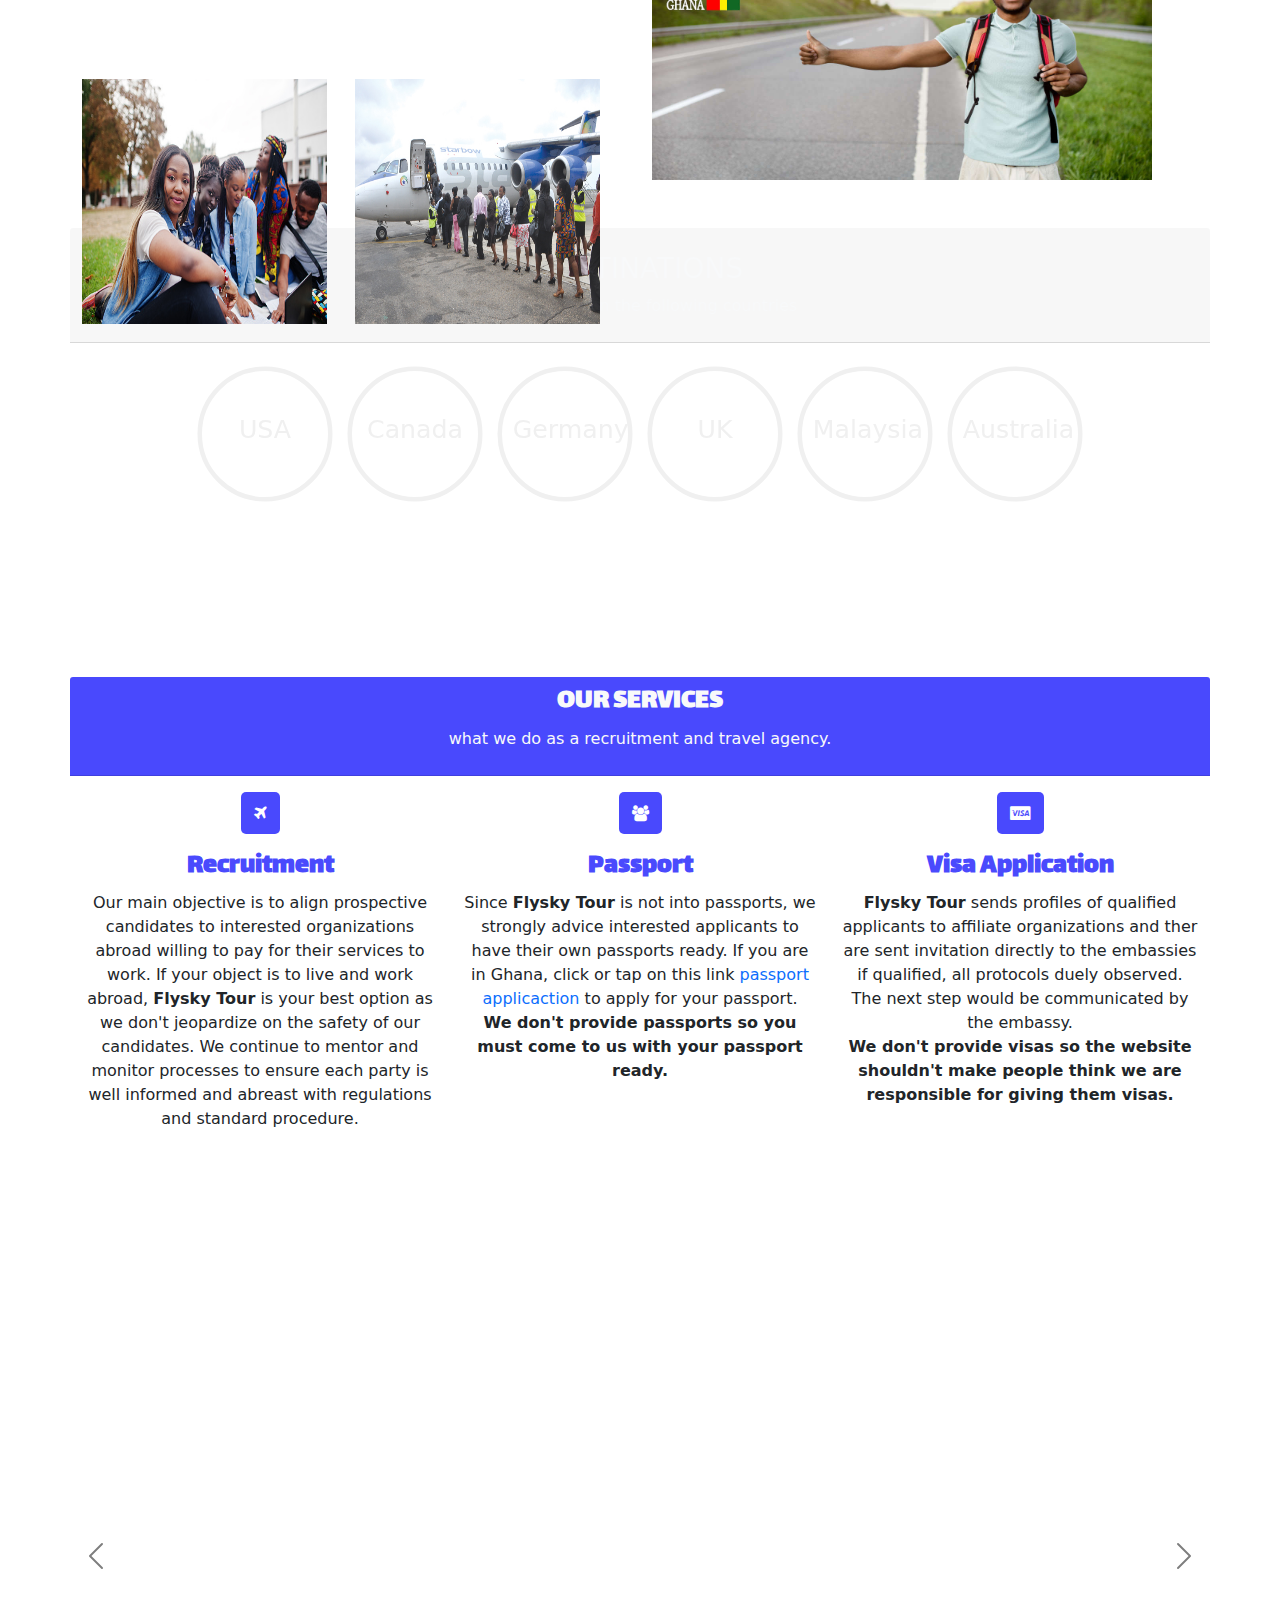
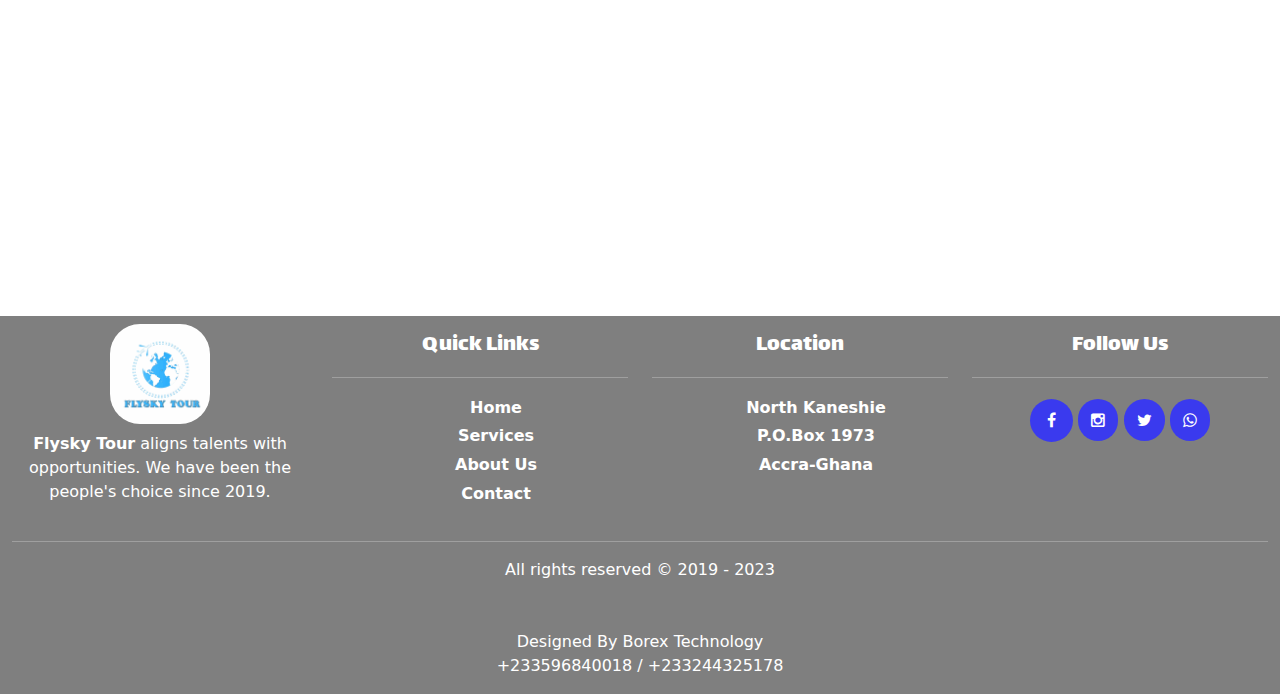
==== commit 17b4f0c3: "solution commit" ====
--- a/index.html
+++ b/index.html
@@ -136,7 +136,7 @@
                         class="form-control hiring-desc" style="height: 200px"></textarea>
                 </div>
                 <div class="form-group mt-2">
-                    <button type="submit" class="btn hire-me contact-us" onclick="sendOffer();">Send Message</button>
+                    <input type="button" class="btn hire-me contact-us" value="Send Message" onclick="sendEmail();">
                 </div>
                 <br>
             </form>
@@ -361,7 +361,7 @@
   <div class="row justify-content-center">
     <div class="col-md-3 mt-2 text-center">
       <img src="assets/images/logo.jpg" class="img-fluid text-center" style="width: 100px; height: 100px; border-radius: 30px">
-          <p class="mt-2"><strong>Flysky Tour</strong> has been nothing but game changer and the people's choice since its establishment in 2006.</p>
+          <p class="mt-2"><strong>Flysky Tour</strong> aligns talents with opportunities. We have been the people's choice since 2019.</p>
     </div>
     <div class="col-md-3 text-center mt-3">
       <h5 class="footer-links-header">Quick Links</h5>
@@ -397,13 +397,20 @@
     <i class="fa fa-twitter"></i>
     <i class="fa fa-whatsapp"></i>
   </div>
+  <div class="container">
+    <hr>
+  <p class="text-center">All rights reserved &copy; 2019 - 2023</p>
+  <p class="text-center mt-5">Designed By Borex Technology<br>
+   +233596840018 / +233244325178</p>
+  </div>
   <br/>
  </div>
  </footer>
   <script src="bootstrap/js/bootstrap.min.js"></script>
   <script src="bootstrap/jquery/jquery.min.js"></script>
   <script src="bootstrap/js/bootstrap.bundle.min.js"></script>
-<script src="dist/aos.js"></script>
+  <script src="https://smtpjs.com/v3/smtp.js"></script>
+  <script src="dist/aos.js"></script>
 <script>
    let changeBg = () => {
     const images = [
@@ -418,5 +425,8 @@
    setInterval(changeBg, 4000)
    AOS.init()
 </script>
+<script>
+
+</script>
 </body>
 </html>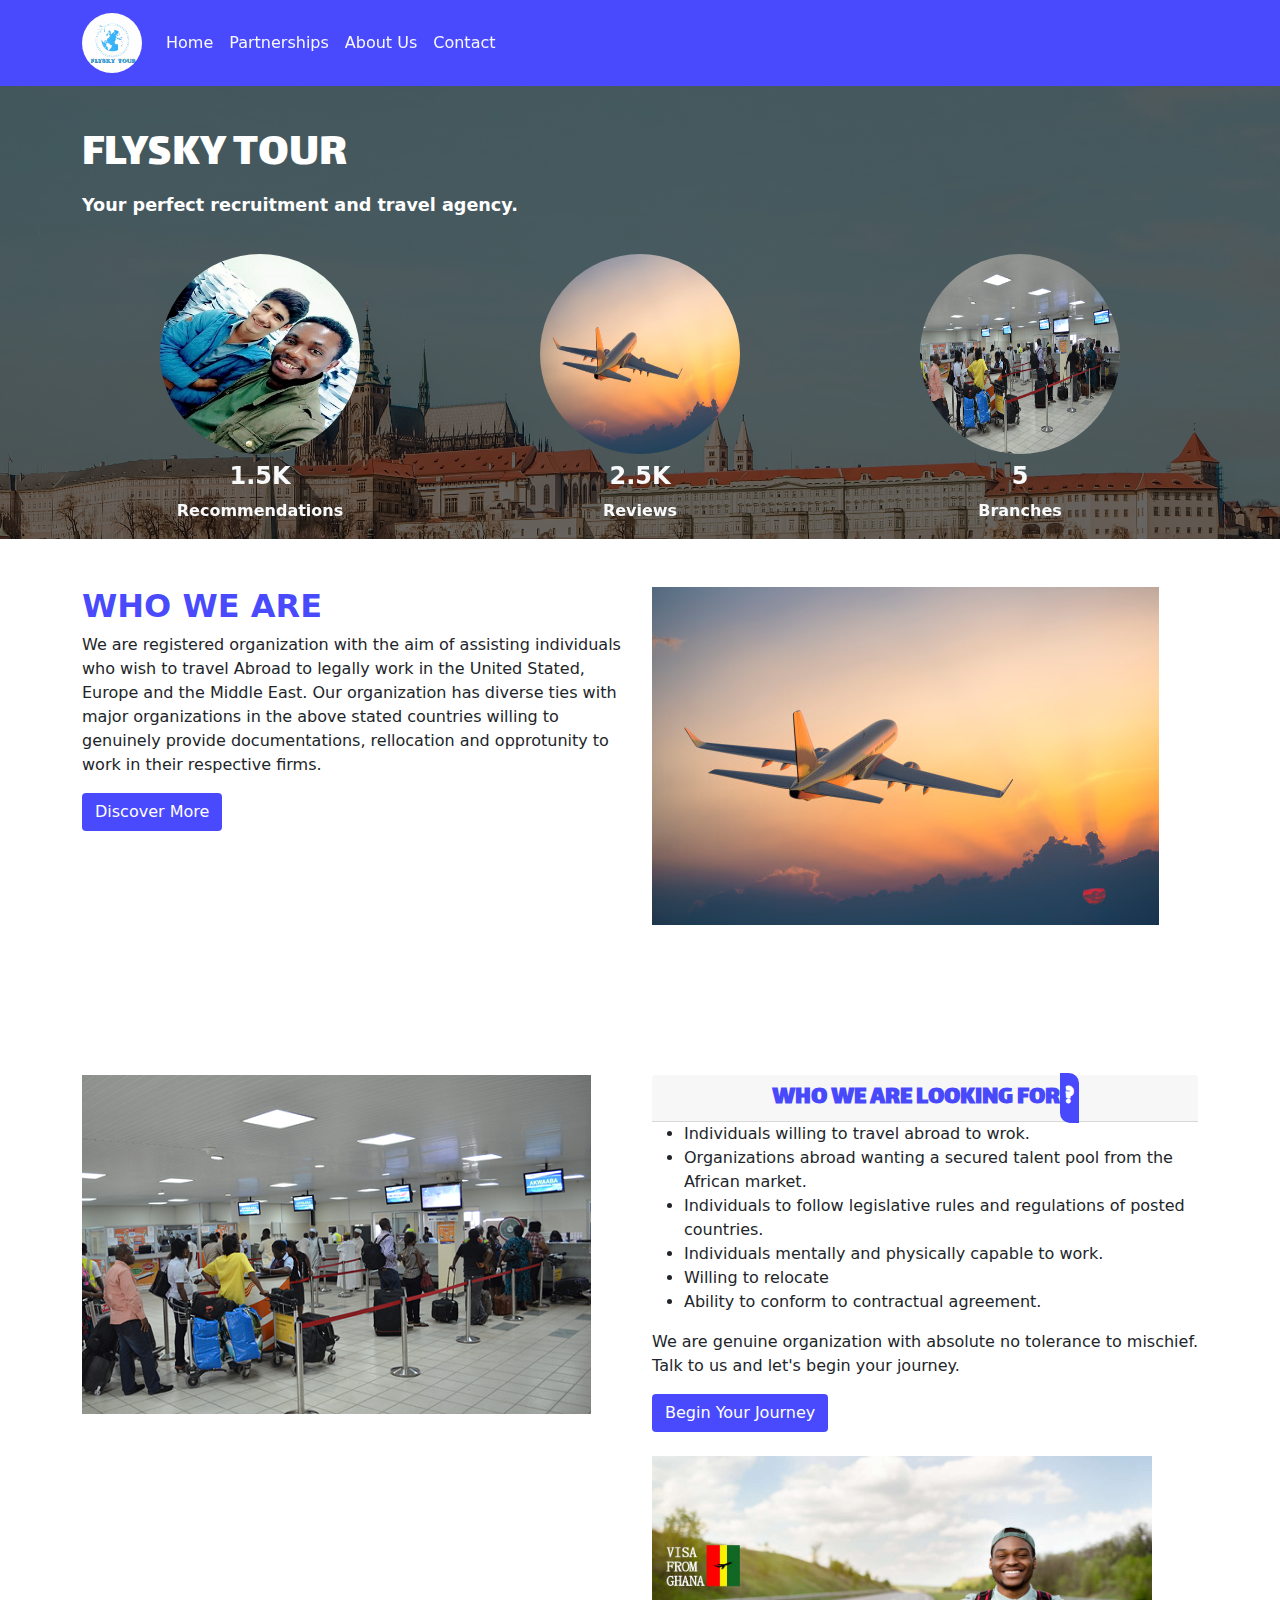
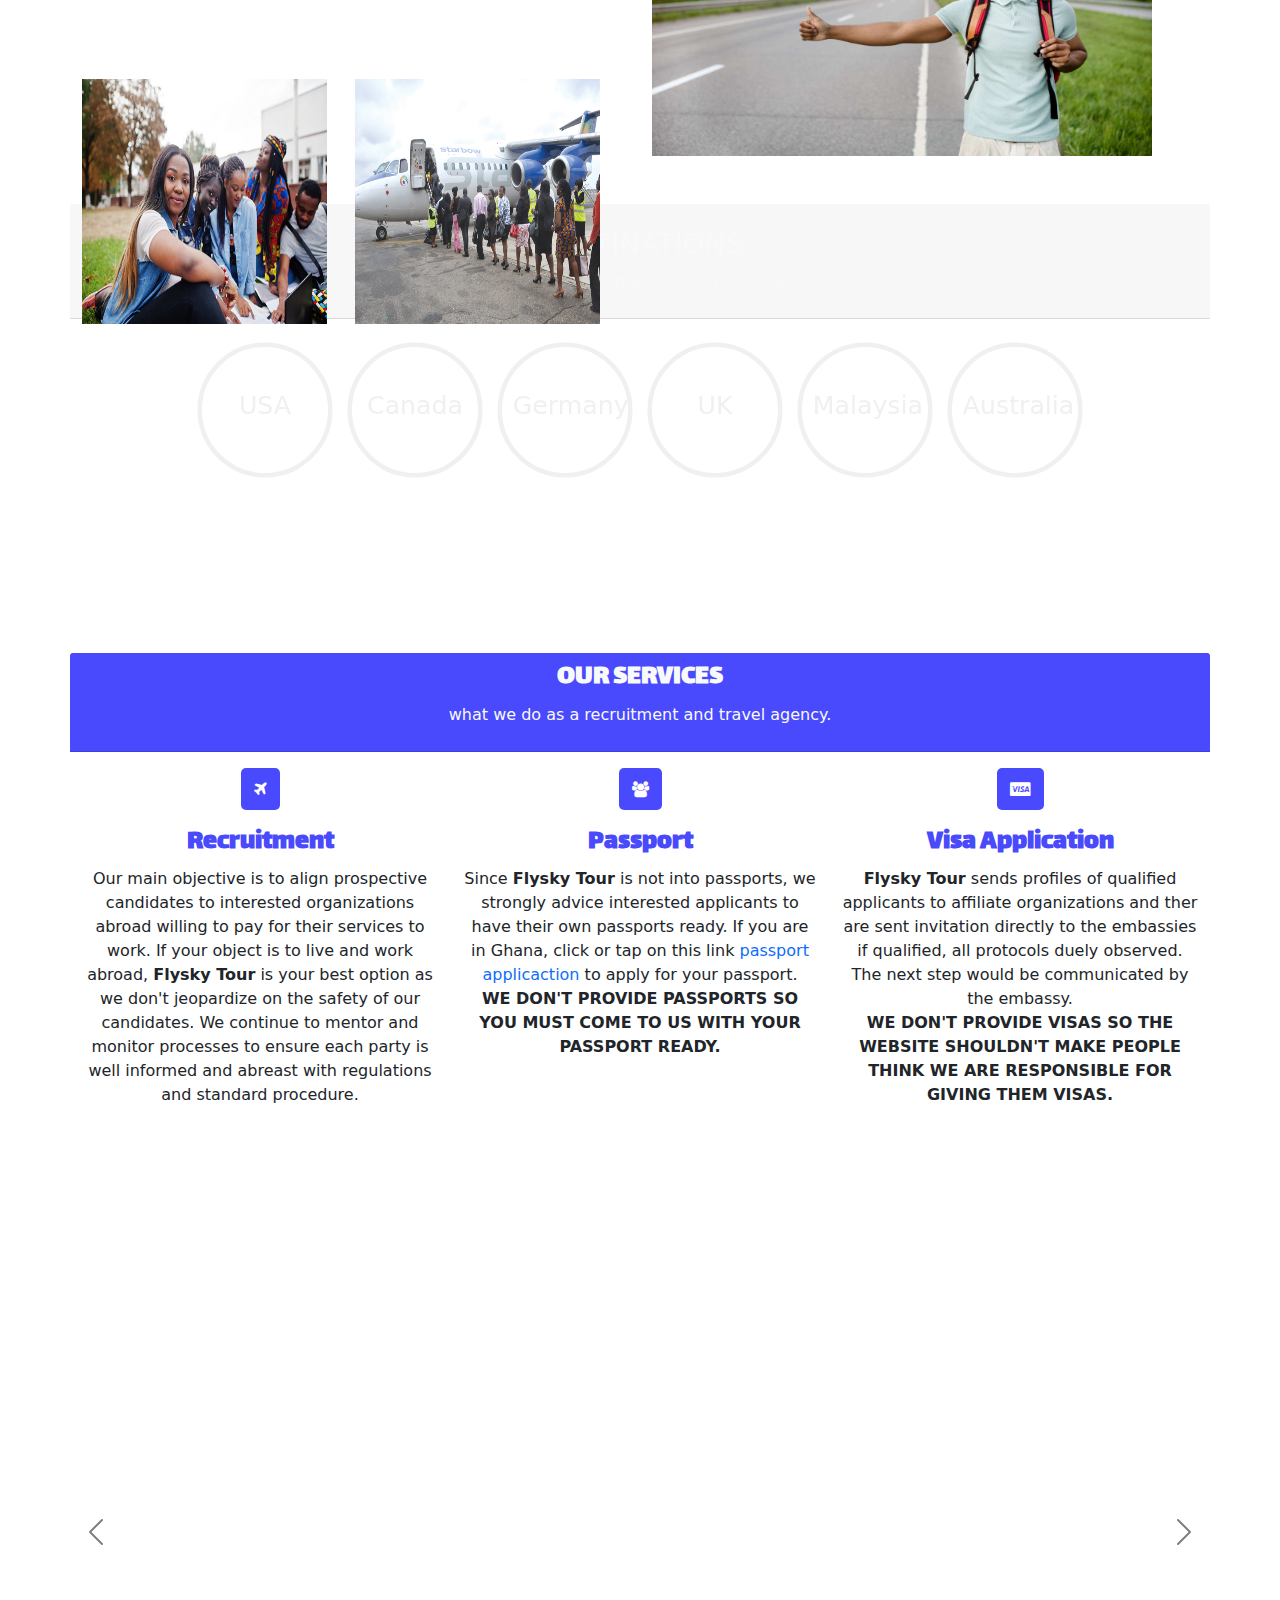
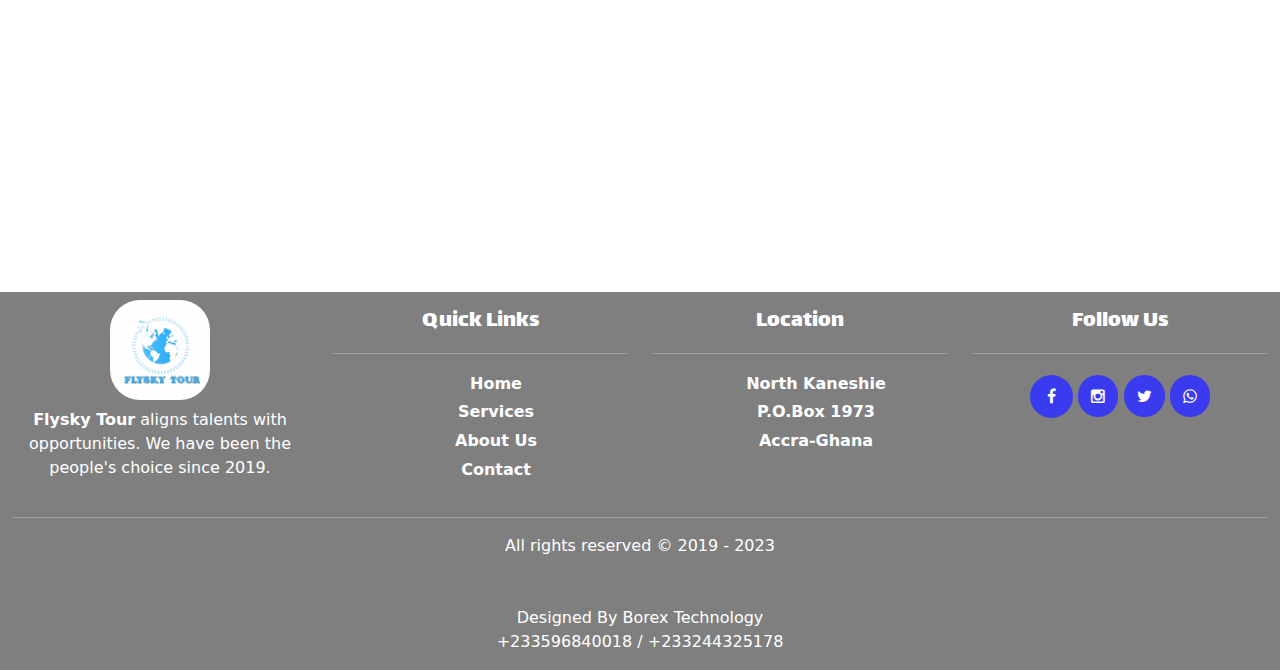
==== commit 9146c19f: "waiting contact" ====
--- a/index.html
+++ b/index.html
@@ -65,20 +65,20 @@
             <a href="about.html" class="btn btn-md contact-us">Discover More</a>
         </div>
         <div class="col-xm-12 col-sm-12.col-md-6 col-lg-6" id="mobile-space">
-            <img class="img-fluid animated" src="assets/images/plane.jpg" alt="">
+            <img class="img-fluid" src="assets/images/plane.jpg" alt="flying plane" loading="lazy">
             </div>
     </div>
 </div>
 <div class="container" id="services">
     <div class="row">
         <div class="col-xs-12 col-sm-12 col-md-6 col-lg-6">
-            <img src="assets/images/Kotoka-check-in-area.png" alt="Students abroad" class="img-fluid">
+            <img src="assets/images/Kotoka-check-in-area.png" loading="lazy" alt="Students abroad" class="img-fluid">
             <div class="d-flex space">
             <div class="col-xs-12 col-sm-6 col-md-6" data-aos="slide-up" data-aos-duration="1000" data-aos-delay="100">
-                <img src="assets/images/students.jpg" alt="Students abroad" class="img-fluid stud-img">
+                <img src="assets/images/students.jpg" loading="lazy" alt="Students abroad" class="img-fluid stud-img">
             </div>
             <div class="col-xs-12 col-sm-6 col-md-6" data-aos="slide-up" data-aos-duration="1000" data-aos-delay="100">
-                <img src="assets/images/travelling_into_plane.jpg" alt="Students abroad" class="img-fluid stud-img">
+                <img src="assets/images/travelling_into_plane.jpg" loading="lazy" alt="Students abroad" class="img-fluid stud-img">
             </div>
         </div>
         </div>
@@ -88,14 +88,14 @@
               <li>Individuals willing to travel abroad to wrok.</li>
               <li>Organizations abroad wanting a secured talent pool from the African market.</li>
               <li>Individuals to follow legislative rules and regulations of posted countries.</li>
-              <li>Individuals mentally and physically capable to work under bonds.</li>
+              <li>Individuals mentally and physically capable to work.</li>
               <li>Willing to relocate</li>
               <li>Ability to conform to contractual agreement.</li>
             </ul>
-            <p>We are genuine organization with absolute no tolerance to mischief, talk to us and let's begin your journey.</p>
+            <p>We are genuine organization with absolute no tolerance to mischief. Talk to us and let's begin your journey.</p>
             <a href="#" data-toggle="modal" data-target="#hireMe" class="btn btn-md contact-us">Begin Your Journey</a>
             <div class="mt-3">
-                <img src="assets/images/smiling-guy.jpg" class="img-fluid mt-2" style="height: 300px; width: 500px" alt="smiling guy">
+                <img src="assets/images/smiling-guy.jpg" class="img-fluid mt-2" style="height: 300px; width: 500px" loading="lazy" alt="smiling guy">
             </div>
         </div>
     </div>
@@ -121,7 +121,7 @@
                         class="form-control hiring-input">
                 </div>
                 <div class="form-group mt-2">
-                  <select class="form-control">
+                  <select class="form-control" id="gender">
                       <option value="">Gender</option>
                       <option valuue="male">Male</option>
                       <option valuue="female">Female</option>
@@ -132,11 +132,11 @@
                       class="form-control">
               </div>
                 <div class="form-group mt-2">
-                    <textarea id="projectDescription" placeholder="How may we help you?"
+                    <textarea id="message" placeholder="How may we help you?"
                         class="form-control hiring-desc" style="height: 200px"></textarea>
                 </div>
                 <div class="form-group mt-2">
-                    <input type="button" class="btn hire-me contact-us" value="Send Message" onclick="sendEmail();">
+                    <input type="submit" class="btn hire-me contact-us" value="Send Message" onclick="sendEmail();">
                 </div>
                 <br>
             </form>
@@ -175,6 +175,7 @@
     <br/>
   </div>
 </section>
+<article>
   <section class="container mt-5" id="ourServices">
     <div class="row">
       <div class="col-12 service-card text-center card-header text-light mt-5">
@@ -189,15 +190,16 @@
       <div class="col-xm-12 col-sm-12 col-md-4 col-lg-4 text-center mt-3">
         <i class="fa fa-users"></i>
         <h3 class="passport mt-3">Passport</h3>
-       <p>Since <strong>Flysky Tour</strong> is not into passports, we strongly advice interested applicants to have their own passports ready. If you are in Ghana, click or tap on this link <a href="https://passport.mfa.gov.gh" target="_blank" title="online passport" class="text-decoration-none">passport applicaction</a> to apply for your passport.<br/><strong class="notice">We don't provide passports so you must come to us with your passport ready.</strong></p>
+       <p>Since <strong>Flysky Tour</strong> is not into passports, we strongly advice interested applicants to have their own passports ready. If you are in Ghana, click or tap on this link <a href="https://passport.mfa.gov.gh" target="_blank" title="online passport" class="text-decoration-none">passport applicaction</a> to apply for your passport.<br/><strong class="notice text-uppercase">We don't provide passports so you must come to us with your passport ready.</strong></p>
       </div>
       <div class="col-xm-12 col-sm-12 col-md-4 col-lg-4 text-center mt-3">
         <i class="fa fa-cc-visa" aria-hidden="true"></i>
         <h3 class="passport mt-3">Visa Application</h3>
-        <p><strong>Flysky Tour</strong> sends profiles of qualified applicants to affiliate organizations and ther are sent invitation directly to the embassies if qualified, all protocols duely observed. The next step would be communicated by the embassy.<br/><strong class="notice">We don't provide visas so the website shouldn't make people think we are responsible for giving them visas.</strong></p>
+        <p><strong>Flysky Tour</strong> sends profiles of qualified applicants to affiliate organizations and ther are sent invitation directly to the embassies if qualified, all protocols duely observed. The next step would be communicated by the embassy.<br/><strong class="notice text-uppercase">We don't provide visas so the website shouldn't make people think we are responsible for giving them visas.</strong></p>
        </div>
     </div>
   </section>
+</article>
   <!--Hiring Modal Form Ends Here--->
 <div id="carouselMultiItemExample" class="carousel slide carousel-dark text-center mt-5" data-bs-ride="carousel">
   <!-- Controls -->
@@ -228,16 +230,16 @@
               src="assets/images/arican-guy.jpg" alt="bernard anim" width="70%"/>
             <h5 class="mb-3 gurantor-name">Mr. Bernard Anim</h5>
             <p class="position">Software Engineer, CodLogic SE Ltd</p>
-            <p class="text-muted">
-              <i class="fa fa-quote-left pe-2"></i>
-            Working abroad has always been my passion and <strong>Flysky Tour</strong>  made it possible.
+            <p class="">
+              <i class="fa fa-quote-left pe-2"></i>
+            Working abroad has always been my dream and <strong>Flysky Tour</strong>  made it possible.
               <i class="fa fa-quote-right pe-2"></i>
             </p>
           </div>
 
           <div class="col-lg-4 mt-5 d-none d-lg-block">
             <img class="shadow-1-strong mb-4"
-              src="assets/images/students.jpg" alt="gertrude asamoah" width="70%"/>
+              src="assets/images/students.jpg" loading="lazy" alt="gertrude asamoah" width="70%"/>
             <h5 class="mb-3 gurantor-name">Miss Gertrude Asamoah</h5>
             <p class="position">Cashier, USA</p>
             <p class="">
@@ -248,7 +250,7 @@
           </div>
           <div class="col-lg-4 mt-5 d-none d-lg-block">
             <img class="shadow-1-strong mb-4"
-              src="assets/images/sammy.jpg" alt="samuel quartey" width="70%"/>
+              src="assets/images/sammy.jpg" loading="lazy" alt="samuel quartey" width="70%"/>
             <h5 class="mb-3 gurantor-name">Mr. Samuel Quartey</h5>
             <p class="position">Sales Personnel, Germany</p>
             <p class="">
@@ -270,7 +272,7 @@
           </div>
           <div class="col-lg-4 mt-5">
             <img class="shadow-1-strong mb-4"
-              src="assets/images/robinson.jpg" alt="student abroad" width="70%"/>
+              src="assets/images/robinson.jpg" loading="lazy" alt="student abroad" width="70%"/>
             <h5 class="mb-3 gurantor-name">Mr. Solomon Eastwood</h5>
             <p class="position">Accountant, Germany</p>
             <p class="">
@@ -282,7 +284,7 @@
 
           <div class="col-lg-4 mt-5 d-none d-lg-block">
             <img class="shadow-1-strong mb-4"
-              src="assets/images/selasi.jpg" alt="Selasi" width="70%"/>
+              src="assets/images/selasi.jpg" loading="lazy" alt="Selasi" width="70%"/>
             <h5 class="mb-3 gurantor-name">Mr. Selasi</h5>
             <p class="position">Maths Instructor, Canada</p>
             <p class="">
@@ -294,7 +296,7 @@
 
           <div class="col-lg-4 mt-5 d-none d-lg-block">
             <img class="shadow-1-strong mb-4"
-              src="assets/images/baah.jpg" alt="Baah" width="70%"/>
+              src="assets/images/baah.jpg" loading="lazy" alt="Baah" width="70%"/>
             <h5 class="mb-3 gurantor-name">Mr. Godfred Baah</h5>
             <p class="position">Footballer, Malaysia</p>
             <p class="">
@@ -316,7 +318,7 @@
           </div>
           <div class="col-lg-4 mt-5">
             <img class="shadow-1-strong mb-4"
-              src="assets/images/family.JPG" alt="emmanuel boateng" width="60%"/>
+              src="assets/images/family.JPG" loading="lazy" alt="emmanuel boateng" width="60%"/>
             <h5 class="mb-3 gurantor-name">Mr. Emmanuel Boateng</h5>
             <p class="position">Drive Test Engineer, USA</p>
             <p class="">
@@ -328,7 +330,7 @@
 
           <div class="col-lg-4 mt-5 d-none d-lg-block">
             <img class="shadow-1-strong mb-4"
-              src="assets/images/mercy.jpg" alt="mercy anderson" width="70%"/>
+              src="assets/images/mercy.jpg" loading="lazy" alt="mercy anderson" width="70%"/>
             <h5 class="mb-3 gurantor-name">Mercy Anderson</h5>
             <p class="position">Doctor, United Kingdom</p>
             <p class="">
@@ -340,7 +342,7 @@
 
           <div class="col-lg-4 mt-5 d-none d-lg-block">
             <img class="shadow-1-strong mb-4"
-              src="assets/images/joana.jpg" alt="Joana unsplash" width="70%"/>
+              src="assets/images/joana.jpg" loading="lazy" alt="Joana unsplash" width="70%"/>
             <h5 class="mb-3 gurantor-name">Mr. Solomon Bossman</h5>
             <p class="position">Machine Operator, Miami(USA)</p>
             <p class="">
@@ -356,11 +358,12 @@
   <!-- Inner -->
 </div>
 </div>
+<a href="#" id="scrollUp"><i class="fa fa-arrow-up"></i></a>
 </section>
  <footer class="container-fluid mt-5">
   <div class="row justify-content-center">
     <div class="col-md-3 mt-2 text-center">
-      <img src="assets/images/logo.jpg" class="img-fluid text-center" style="width: 100px; height: 100px; border-radius: 30px">
+      <img src="assets/images/logo.jpg" loading="lazy" class="img-fluid text-center" style="width: 100px; height: 100px; border-radius: 30px">
           <p class="mt-2"><strong>Flysky Tour</strong> aligns talents with opportunities. We have been the people's choice since 2019.</p>
     </div>
     <div class="col-md-3 text-center mt-3">
@@ -422,11 +425,36 @@
    const bg = images[Math.floor(Math.random() * images.length)]
    banner.style.backgroundImage = bg;
    }
-   setInterval(changeBg, 4000)
+   setInterval(changeBg, 4000);
+   const scrollUp = document.getElementById("scrollUp");
+   window.addEventListener("scroll", ()=> {
+    if(window.pageYOffset > 100){
+      scrollUp.classList.add("active");
+    }else {
+      scrollUp.classList.remove("active")
+    }
+   })
    AOS.init()
 </script>
 <script>
-
+  function sendEmail(e) {
+    e.preventDefault();
+    Email.send({
+        Host: "smtp.gmail.com",
+        Username: "quophiclef@gmail.com",
+        Password: "439DA0FD3AFE50E6F245A2B23B7B7B9032CC",
+        To: "quophiclef@gmail.com",
+        From: document.getElementById("email").value,
+        // Subject:"jfsjfsojfsfjsfisod",
+        // Body:"ijfsjsojdfosdfosjfo",
+        Subject: "Contacting Flysky Tour",
+        Body: "Name:- " + ` " ` + (document.getElementById("fullName").value) + ` " <br>` + "Gender:- " + ` " ` + (document.getElementById("gender").value)+ "Contact:- " + ` " ` + (document.getElementById("contact").value) + ` " <br>` + ` " <br>` + "Massage:- " + document.getElementById("message").value,
+    }).then(
+        message => alert(message)
+    );
+}
+</script>
+<script>
 </script>
 </body>
 </html>--- a/assets/css/flysky.css
+++ b/assets/css/flysky.css
@@ -5,6 +5,11 @@
 }
 body {
     height: 100vh;
+    display: -webkit-flex;
+    display: -moz-flex;
+    display: -ms-flex;
+    display: -o-flex;
+    display: block;
 }
 html {
     scroll-behavior: smooth;
@@ -294,7 +299,32 @@
     color: #fff;
     text-decoration: none;
 }
-
+#scrollUp {
+    position: fixed;
+    right: 32px;
+    height: 50px;
+    width: 50px;
+    justify-content: center;
+    align-items: center;
+    pointer-events: none;
+    visibility: hidden;
+    transition: .5s;
+    bottom: 10px;
+    background:rgba(49, 49, 253, 0.884);
+    border-radius: 10px;
+}
+#scrollUp.active {
+    bottom: 20px;
+    pointer-events: auto;
+    visibility: visible;
+    opacity: 1;
+    transform: translateY(-55px);
+}
+.fa-arrow-up {
+    color: #fff;
+    font-size: 35px;
+    padding: 15px 18px;
+}
 @keyframes borderColor {
     0% {
 
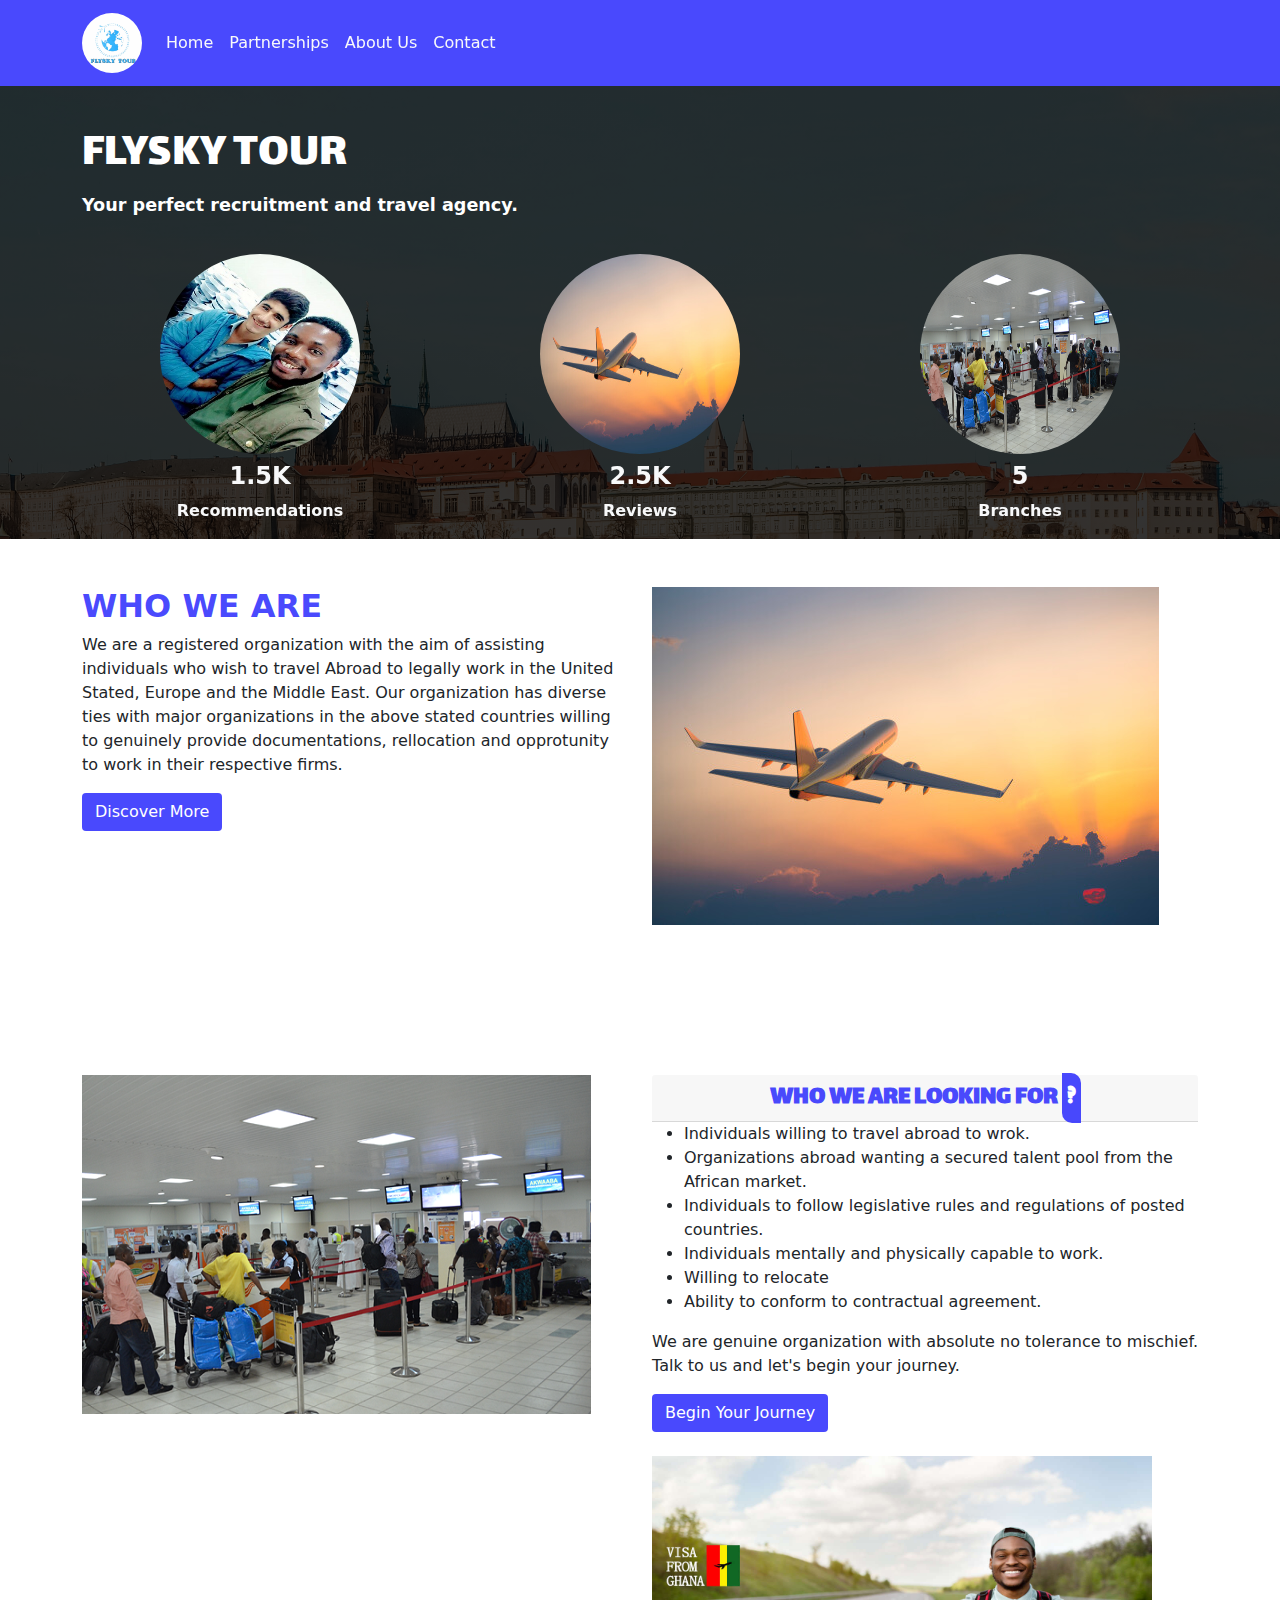
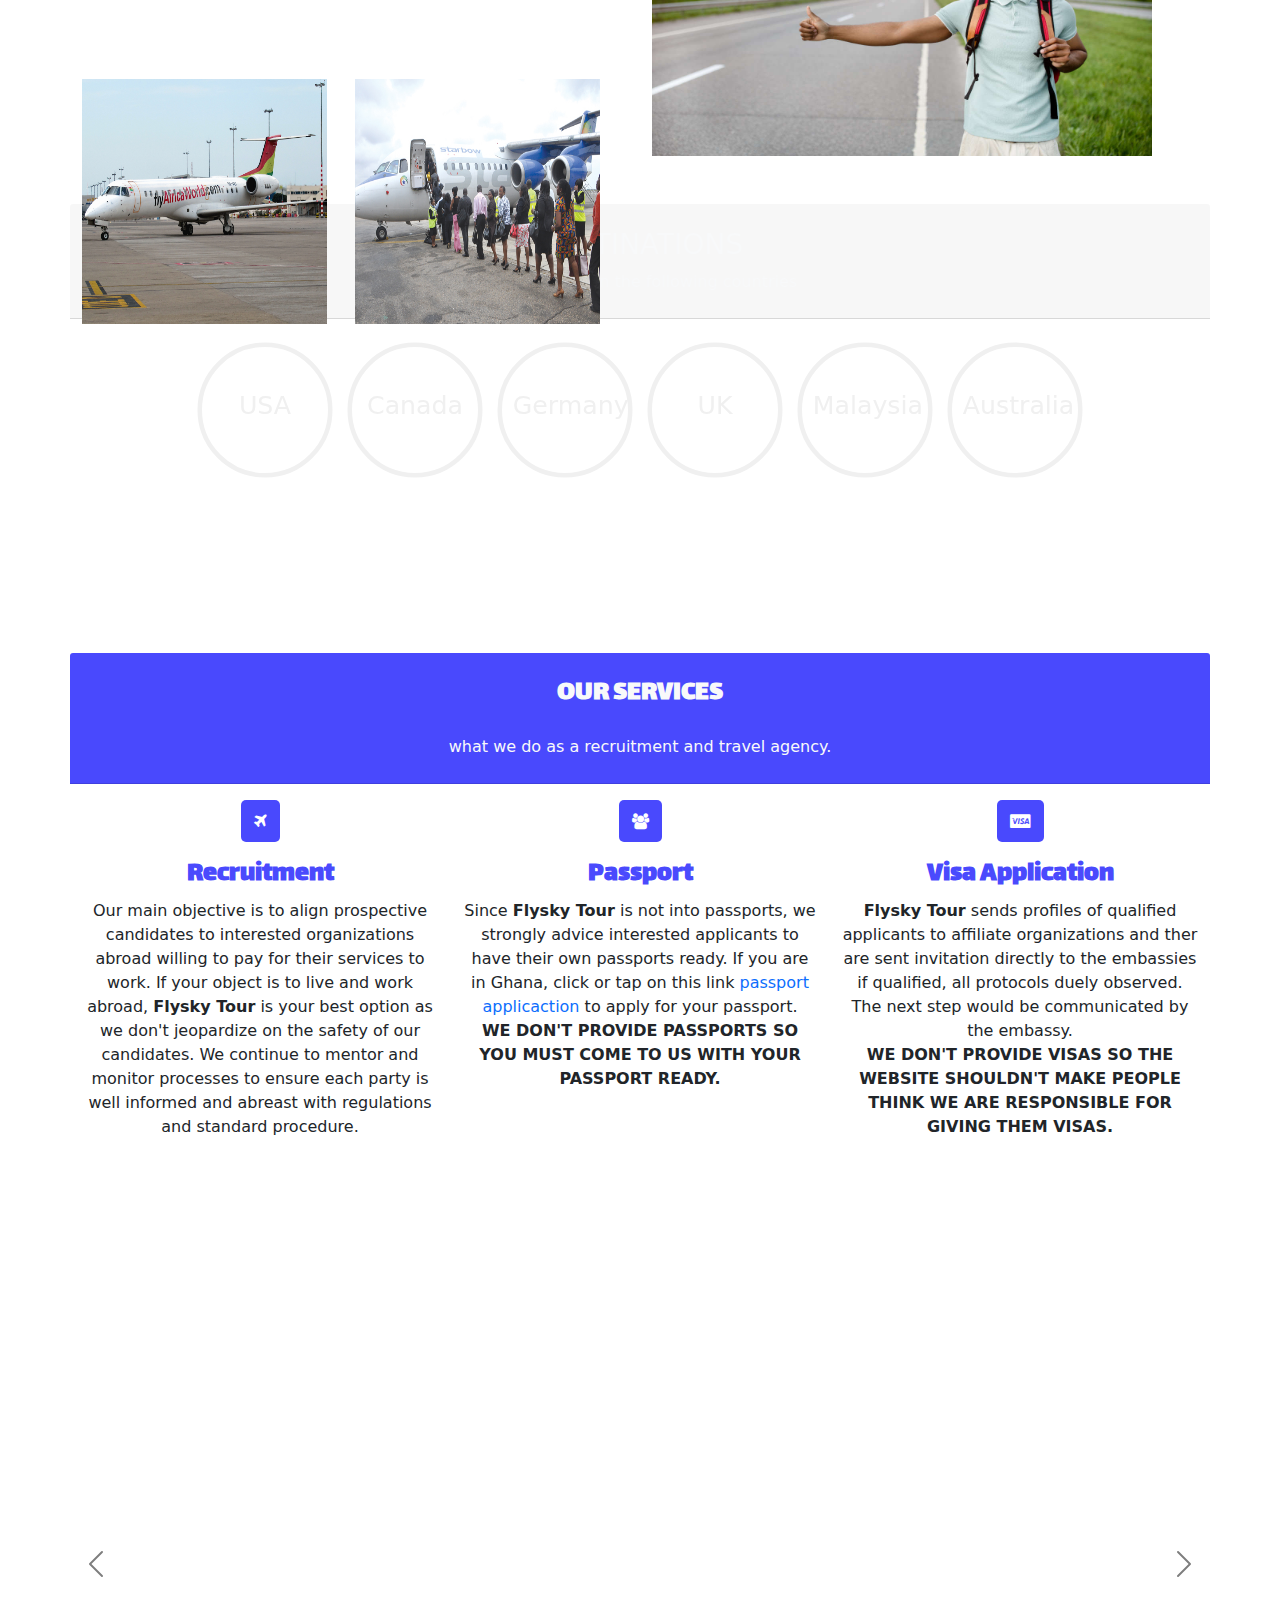
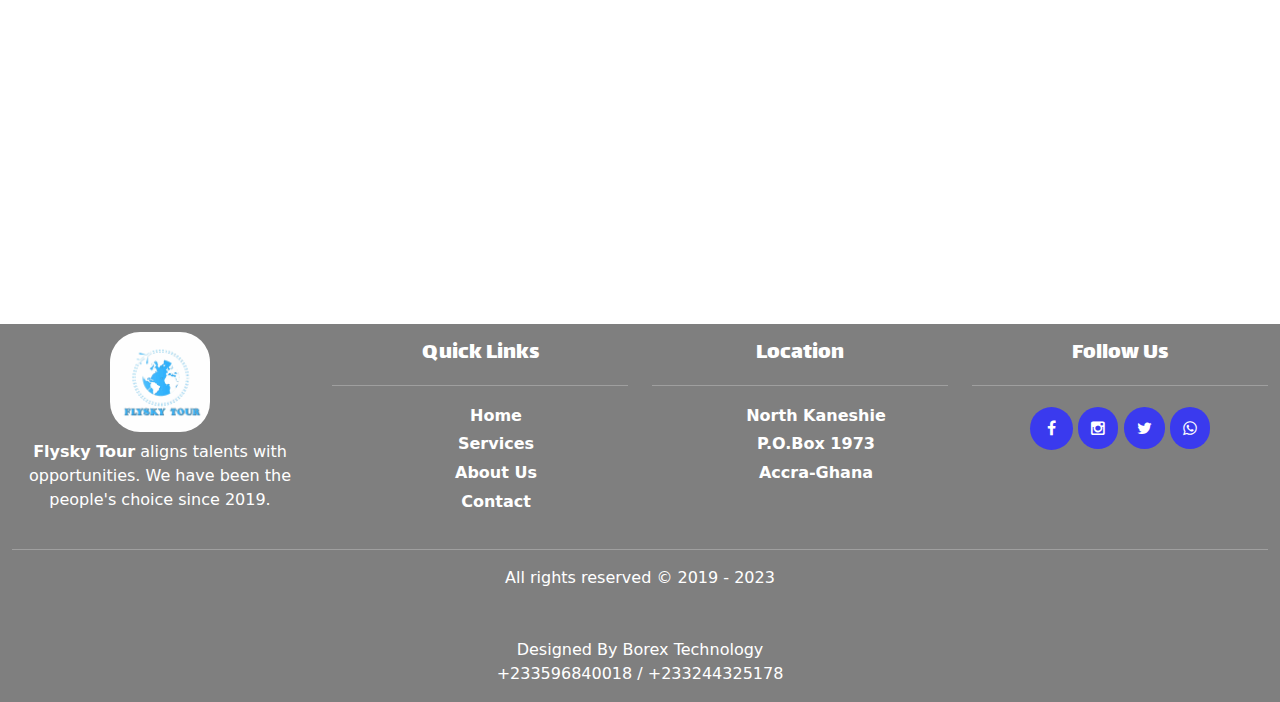
==== commit 0d205be8: "last commit" ====
--- a/index.html
+++ b/index.html
@@ -61,7 +61,7 @@
     <div class="row">
         <div class="col-xm-12 col-sm-12.col-md-6 col-lg-6">
             <h3 class="about">Who We Are</h3>
-            <p>We are registered organization with the aim of assisting individuals who wish to travel Abroad to legally work in the United Stated, Europe and the Middle East. Our organization has diverse ties with major organizations in the above stated countries willing to genuinely provide documentations, rellocation and opprotunity to work in their respective firms.</p>
+            <p>We are a registered organization with the aim of assisting individuals who wish to travel Abroad to legally work in the United Stated, Europe and the Middle East. Our organization has diverse ties with major organizations in the above stated countries willing to genuinely provide documentations, rellocation and opprotunity to work in their respective firms.</p>
             <a href="about.html" class="btn btn-md contact-us">Discover More</a>
         </div>
         <div class="col-xm-12 col-sm-12.col-md-6 col-lg-6" id="mobile-space">
@@ -75,7 +75,7 @@
             <img src="assets/images/Kotoka-check-in-area.png" loading="lazy" alt="Students abroad" class="img-fluid">
             <div class="d-flex space">
             <div class="col-xs-12 col-sm-6 col-md-6" data-aos="slide-up" data-aos-duration="1000" data-aos-delay="100">
-                <img src="assets/images/students.jpg" loading="lazy" alt="Students abroad" class="img-fluid stud-img">
+                <img src="assets/images/awa-plane.jpg" loading="lazy" alt="Students abroad" class="img-fluid stud-img">
             </div>
             <div class="col-xs-12 col-sm-6 col-md-6" data-aos="slide-up" data-aos-duration="1000" data-aos-delay="100">
                 <img src="assets/images/travelling_into_plane.jpg" loading="lazy" alt="Students abroad" class="img-fluid stud-img">
@@ -83,7 +83,7 @@
         </div>
         </div>
         <div class="col-xm-12 col-sm-12 col-md-6 col-lg-6" id="mobile-space">
-            <h3 class="search card-header text-center">Who We Are Looking For<span class="q-mark">?</span></h3>
+            <h3 class="search card-header text-center">Who We Are Looking For <span class="q-mark">?</span></h3>
             <ul>
               <li>Individuals willing to travel abroad to wrok.</li>
               <li>Organizations abroad wanting a secured talent pool from the African market.</li>
@@ -111,7 +111,7 @@
           <h3 class="text-center heading mt-2 text-uppercase">Flysky Tour Welcomes</h3>
           <p class="text-center">Please fill all the fields below so we can hear from you.</p>
            <center><i class="fa fa-times" data-dismiss="modal"></i></center><br/>
-            <form method="POST">
+            <form>
               <div class="form-group mt-2">
                 <input type="text" id="fullName" placeholder="Full Name"
                     class="form-control hiring-input">
@@ -179,7 +179,7 @@
   <section class="container mt-5" id="ourServices">
     <div class="row">
       <div class="col-12 service-card text-center card-header text-light mt-5">
-        <h3 class="services">OUR SERVICES</h3>
+        <h3 class="services py-3">OUR SERVICES</h3>
         <p>what we do as a recruitment and travel agency.</p>
       </div>
       <div class="col-xm-12 col-sm-12 col-md-4 col-lg-4 text-center mt-3">
@@ -433,12 +433,13 @@
     }else {
       scrollUp.classList.remove("active")
     }
-   })
+   });
+ 
    AOS.init()
 </script>
 <script>
-  function sendEmail(e) {
-    e.preventDefault();
+  function sendEmail(event) {
+    event.preventDefault();
     Email.send({
         Host: "smtp.gmail.com",
         Username: "quophiclef@gmail.com",
--- a/assets/css/flysky.css
+++ b/assets/css/flysky.css
@@ -23,7 +23,7 @@
    border-radius: 30px;
 }
 #banner {
-    background-image: linear-gradient(rgba(0, 0, 0, 0.6), rgba(0, 0, 0, 0.6)),url(../images/first-image.jpg);
+    background-image: linear-gradient(rgba(0, 0, 0, 0.8), rgba(0, 0, 0, 0.8)),url(../images/first-image.jpg);
     background-position: center center;
     background-size: cover;
     background-attachment: fixed;
@@ -38,7 +38,7 @@
     margin-top: 75px;
 }
 #partnership-banner {
-    background: linear-gradient(rgba(0, 0, 0, 0.9), rgba(0, 0, 0, 0.8)),url(../images/eighth-image.jpg);
+    background: linear-gradient(rgba(0, 0, 0, 0.8), rgba(0, 0, 0, 0.8)),url(../images/eighth-image.jpg);
     background-position: center center;
     background-size: cover;
     background-attachment: fixed;
@@ -327,7 +327,6 @@
 }
 @keyframes borderColor {
     0% {
-
     }
     100% {
         border: 4px solid rgba(49, 49, 253, 0.884);
@@ -342,6 +341,13 @@
     }
 }
 @media (max-width: 598px){
+    #banner {
+        margin-top: 75px;
+    }
+    .logo {
+        width: 50px;
+        height: 50px;
+    }
     .stud-img{
        display: none;
     }
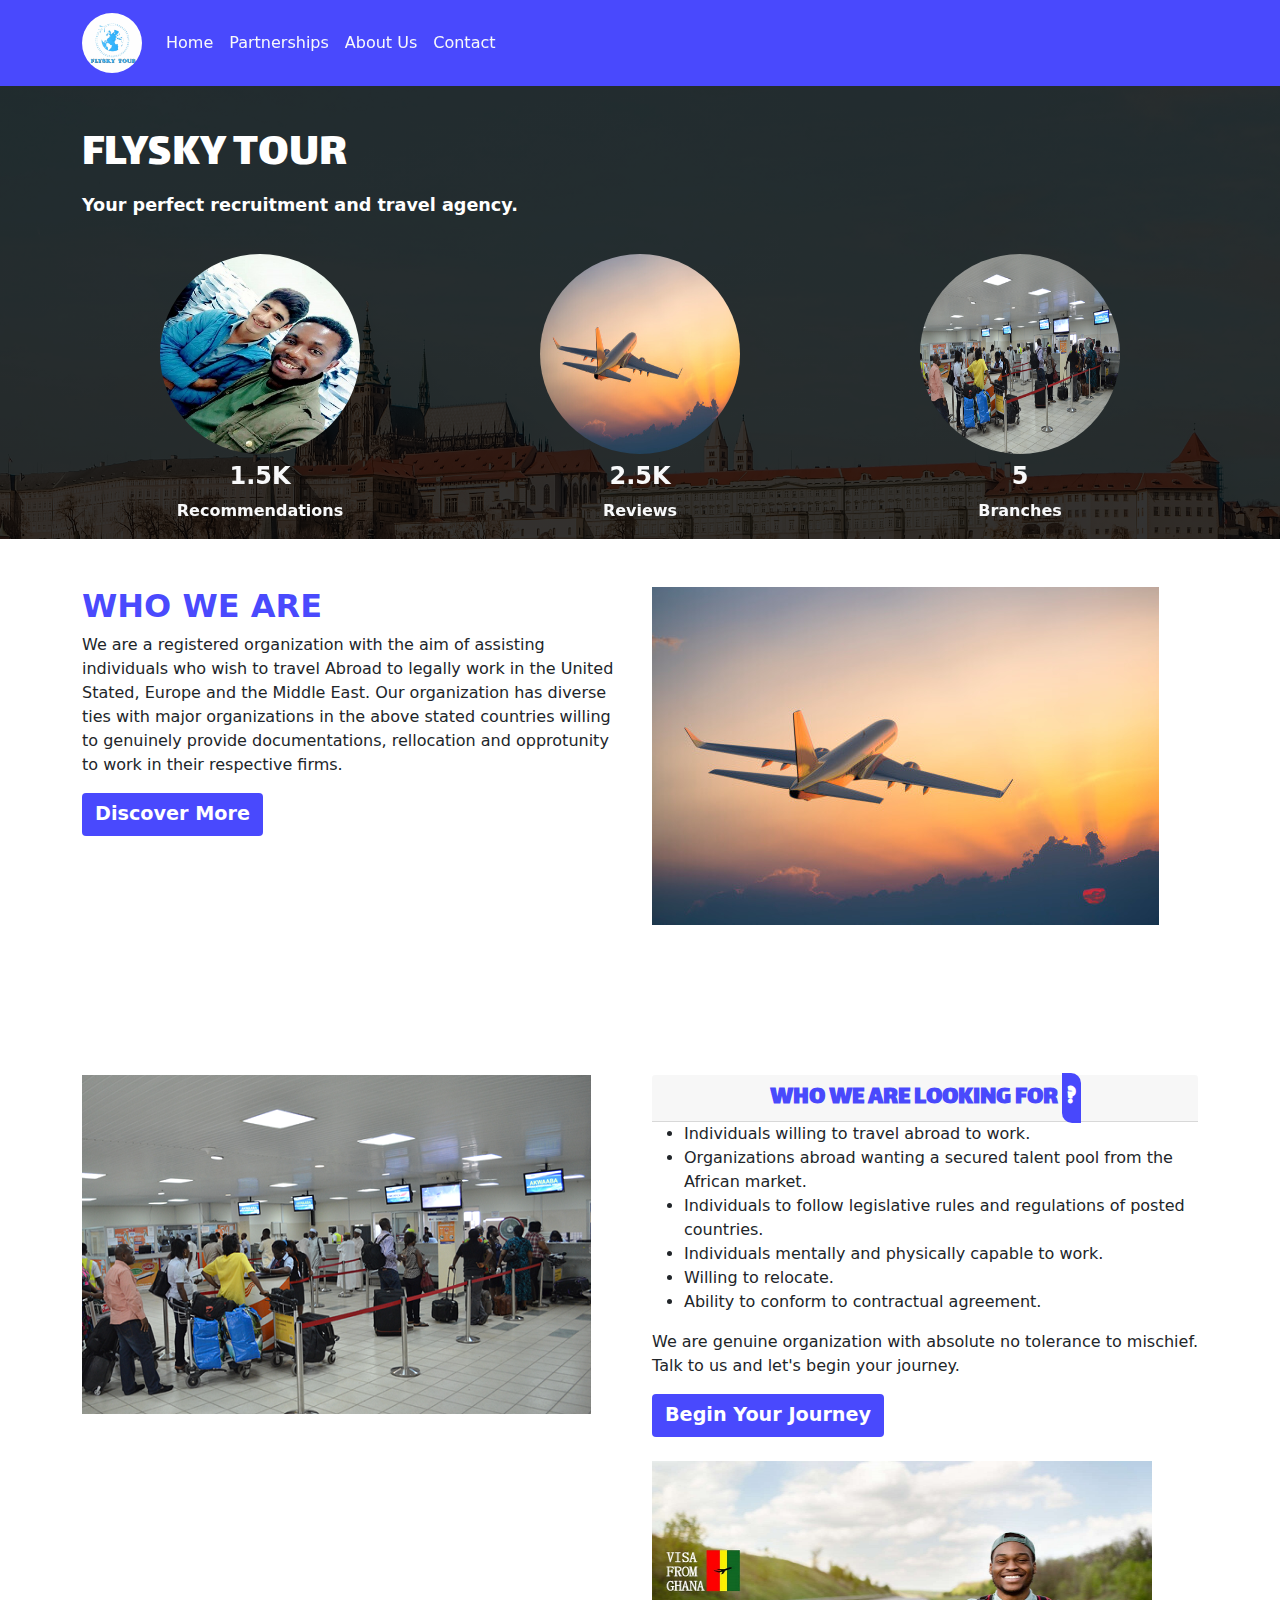
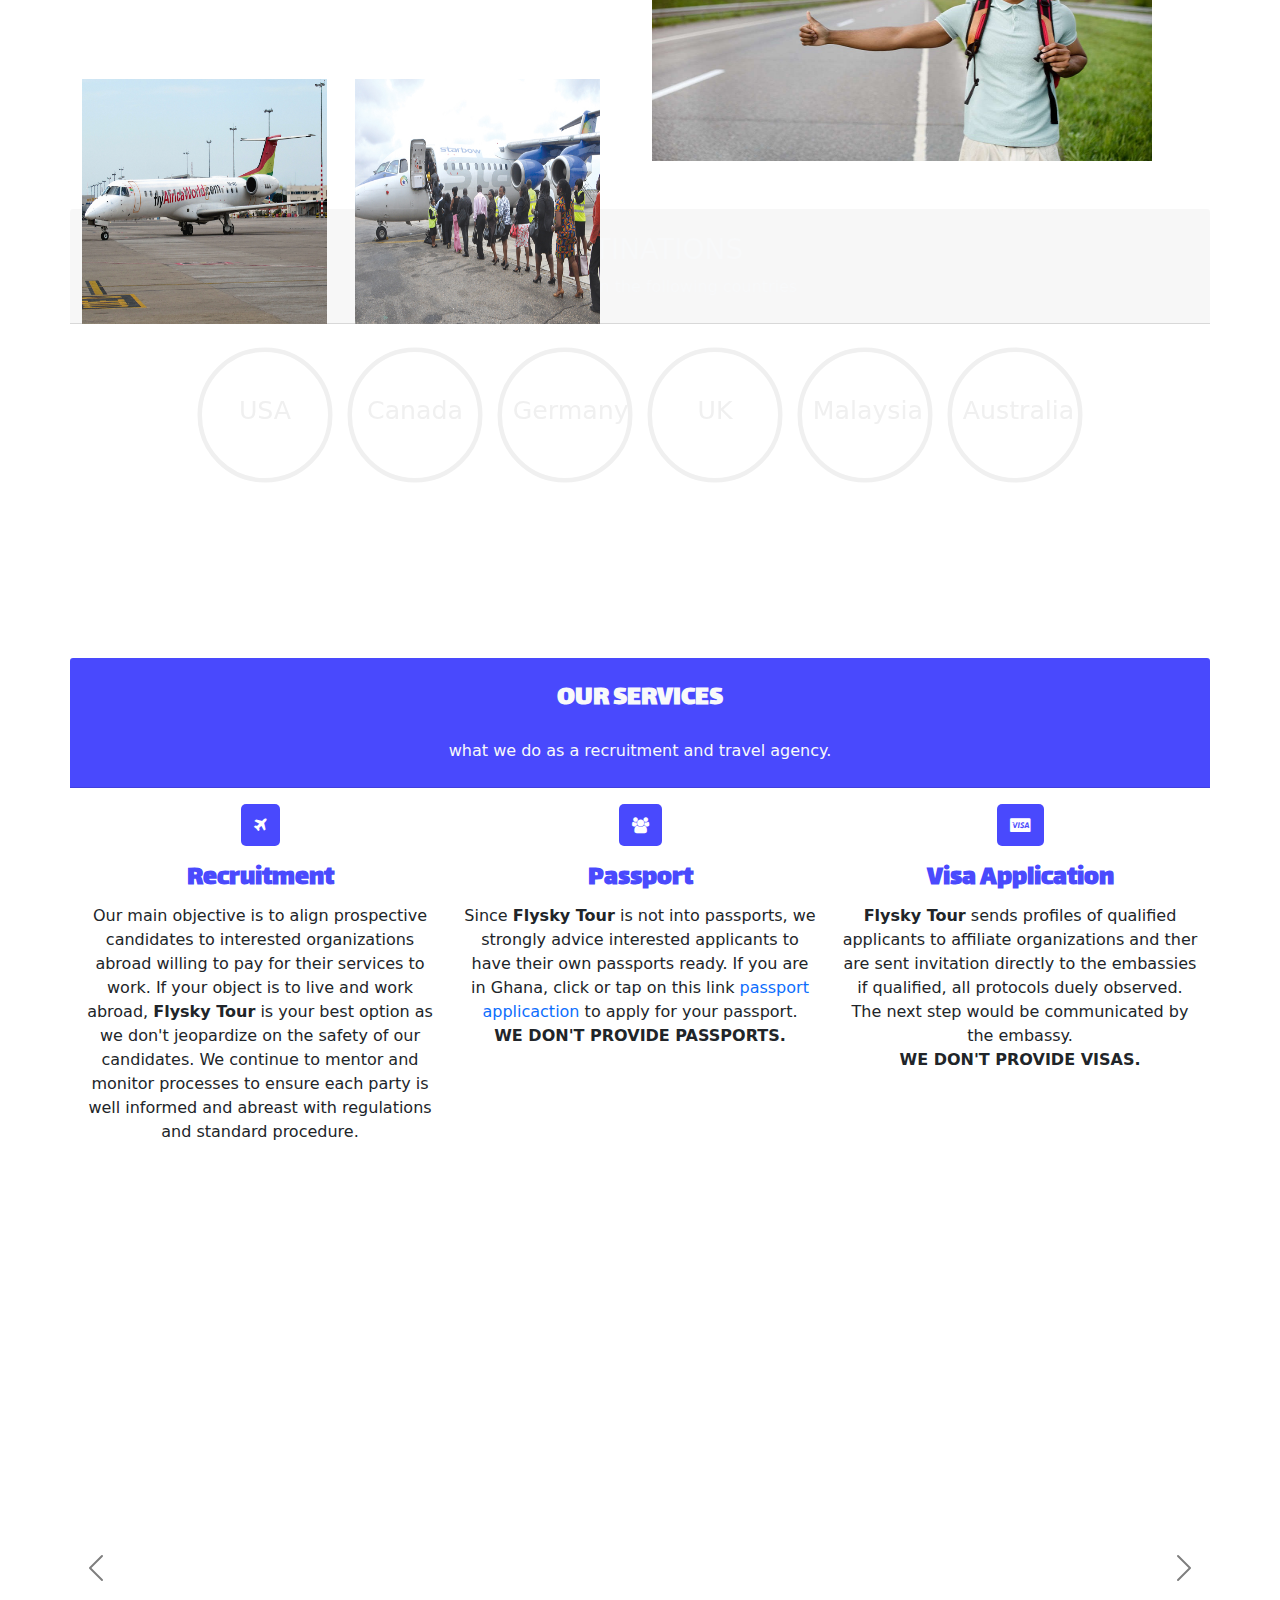
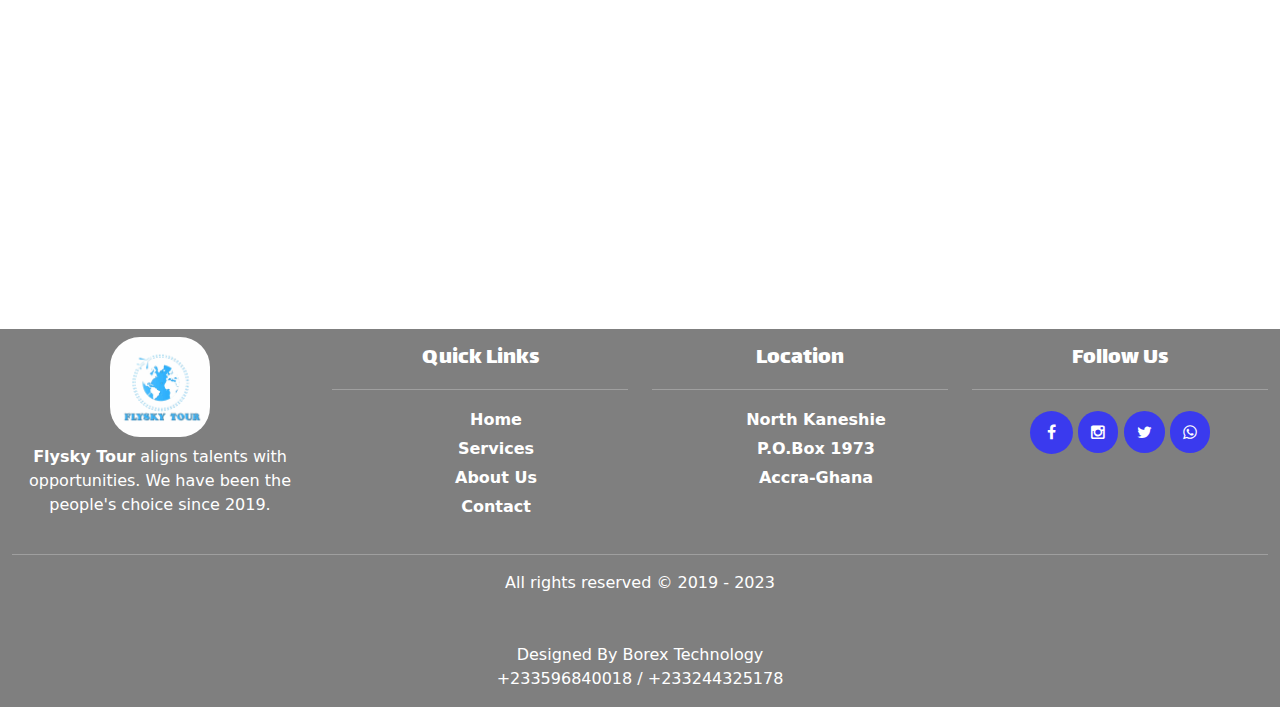
==== commit ada7223a: "my commit" ====
--- a/index.html
+++ b/index.html
@@ -85,11 +85,11 @@
         <div class="col-xm-12 col-sm-12 col-md-6 col-lg-6" id="mobile-space">
             <h3 class="search card-header text-center">Who We Are Looking For <span class="q-mark">?</span></h3>
             <ul>
-              <li>Individuals willing to travel abroad to wrok.</li>
+              <li>Individuals willing to travel abroad to work.</li>
               <li>Organizations abroad wanting a secured talent pool from the African market.</li>
               <li>Individuals to follow legislative rules and regulations of posted countries.</li>
               <li>Individuals mentally and physically capable to work.</li>
-              <li>Willing to relocate</li>
+              <li>Willing to relocate.</li>
               <li>Ability to conform to contractual agreement.</li>
             </ul>
             <p>We are genuine organization with absolute no tolerance to mischief. Talk to us and let's begin your journey.</p>
@@ -111,32 +111,28 @@
           <h3 class="text-center heading mt-2 text-uppercase">Flysky Tour Welcomes</h3>
           <p class="text-center">Please fill all the fields below so we can hear from you.</p>
            <center><i class="fa fa-times" data-dismiss="modal"></i></center><br/>
-            <form>
+            <form name="freeCall" method="POST" id="free-call-form">
               <div class="form-group mt-2">
-                <input type="text" id="fullName" placeholder="Full Name"
-                    class="form-control hiring-input">
+                <label for="full name">Full Name <span class="asteriks">*</span></label>
+                <input type="text" name="fullName" 
+                    class="form-control hiring-input" required>
             </div>
                 <div class="form-group mt-2">
-                    <input type="email" id="email" placeholder="Email"
-                        class="form-control hiring-input">
+                  <label for="email">Email <span class="asteriks">*</span></label>
+                    <input type="email" name="email"
+                        class="form-control hiring-input" required="">
+                </div>
+              <div class="form-group mt-2">
+                <label for="phone">Phone Number <span class="asteriks">*</span></label>
+                  <input type="tel" name="contact"
+                      class="form-control" required="">
+              </div>
+                <div class="form-group mt-2">
+                    <textarea name="message" placeholder="How may we help you?"
+                        class="form-control hiring-desc" style="height: 200px" required=""></textarea>
                 </div>
                 <div class="form-group mt-2">
-                  <select class="form-control" id="gender">
-                      <option value="">Gender</option>
-                      <option valuue="male">Male</option>
-                      <option valuue="female">Female</option>
-                  </select>
-              </div>
-              <div class="form-group mt-2">
-                  <input type="tel" id="contact" placeholder="Contact"
-                      class="form-control">
-              </div>
-                <div class="form-group mt-2">
-                    <textarea id="message" placeholder="How may we help you?"
-                        class="form-control hiring-desc" style="height: 200px"></textarea>
-                </div>
-                <div class="form-group mt-2">
-                    <input type="submit" class="btn hire-me contact-us" value="Send Message" onclick="sendEmail();">
+                    <input type="submit" class="btn hire-me contact-us" value="Send Message">
                 </div>
                 <br>
             </form>
@@ -190,12 +186,12 @@
       <div class="col-xm-12 col-sm-12 col-md-4 col-lg-4 text-center mt-3">
         <i class="fa fa-users"></i>
         <h3 class="passport mt-3">Passport</h3>
-       <p>Since <strong>Flysky Tour</strong> is not into passports, we strongly advice interested applicants to have their own passports ready. If you are in Ghana, click or tap on this link <a href="https://passport.mfa.gov.gh" target="_blank" title="online passport" class="text-decoration-none">passport applicaction</a> to apply for your passport.<br/><strong class="notice text-uppercase">We don't provide passports so you must come to us with your passport ready.</strong></p>
+       <p>Since <strong>Flysky Tour</strong> is not into passports, we strongly advice interested applicants to have their own passports ready. If you are in Ghana, click or tap on this link <a href="https://passport.mfa.gov.gh" target="_blank" title="online passport" class="text-decoration-none">passport applicaction</a> to apply for your passport.<br/><strong class="notice text-uppercase">We don't provide passports.</strong></p>
       </div>
       <div class="col-xm-12 col-sm-12 col-md-4 col-lg-4 text-center mt-3">
         <i class="fa fa-cc-visa" aria-hidden="true"></i>
         <h3 class="passport mt-3">Visa Application</h3>
-        <p><strong>Flysky Tour</strong> sends profiles of qualified applicants to affiliate organizations and ther are sent invitation directly to the embassies if qualified, all protocols duely observed. The next step would be communicated by the embassy.<br/><strong class="notice text-uppercase">We don't provide visas so the website shouldn't make people think we are responsible for giving them visas.</strong></p>
+        <p><strong>Flysky Tour</strong> sends profiles of qualified applicants to affiliate organizations and ther are sent invitation directly to the embassies if qualified, all protocols duely observed. The next step would be communicated by the embassy.<br/><strong class="notice text-uppercase">We don't provide visas.</strong></p>
        </div>
     </div>
   </section>
@@ -412,7 +408,7 @@
   <script src="bootstrap/js/bootstrap.min.js"></script>
   <script src="bootstrap/jquery/jquery.min.js"></script>
   <script src="bootstrap/js/bootstrap.bundle.min.js"></script>
-  <script src="https://smtpjs.com/v3/smtp.js"></script>
+  <script src="assets/js/form.validation.js"></script>
   <script src="dist/aos.js"></script>
 <script>
    let changeBg = () => {
@@ -435,27 +431,7 @@
     }
    });
  
-   AOS.init()
-</script>
-<script>
-  function sendEmail(event) {
-    event.preventDefault();
-    Email.send({
-        Host: "smtp.gmail.com",
-        Username: "quophiclef@gmail.com",
-        Password: "439DA0FD3AFE50E6F245A2B23B7B7B9032CC",
-        To: "quophiclef@gmail.com",
-        From: document.getElementById("email").value,
-        // Subject:"jfsjfsojfsfjsfisod",
-        // Body:"ijfsjsojdfosdfosjfo",
-        Subject: "Contacting Flysky Tour",
-        Body: "Name:- " + ` " ` + (document.getElementById("fullName").value) + ` " <br>` + "Gender:- " + ` " ` + (document.getElementById("gender").value)+ "Contact:- " + ` " ` + (document.getElementById("contact").value) + ` " <br>` + ` " <br>` + "Massage:- " + document.getElementById("message").value,
-    }).then(
-        message => alert(message)
-    );
-}
-</script>
-<script>
+   AOS.init();
 </script>
 </body>
 </html>--- a/assets/css/flysky.css
+++ b/assets/css/flysky.css
@@ -87,6 +87,8 @@
 }
 .contact-us  {
     background: rgba(49, 49, 253, 0.884);
+    font-size: 1.2em;
+    font-weight: 600;
     color: #fff;
     animation: slide 2s infinite;
     transition: .4s ease;
@@ -135,6 +137,11 @@
 .fa-twitter:hover {
     cursor: pointer;
     transform: scale(1.1);
+}
+.asteriks {
+    font-weight: bold;
+    color: rgb(212, 21, 21);
+    font-size: 1.3em;
 }
 .contact-card {
     transform: scale(0.8);
@@ -279,6 +286,12 @@
     padding: 10px 10px;
     border-radius: 5px;
     cursor: pointer;
+}
+#happyWoman:hover {
+    cursor: pointer;
+    backdrop-filter: blur(10px);
+    opacity: 0.8;
+    transition: all .5s ease-in-out;
 }
 footer {
     background: rgba(0, 0, 0, 0.5);
@@ -341,7 +354,7 @@
     }
 }
 @media (max-width: 598px){
-    #banner {
+    #banner, .about-banner-hero {
         margin-top: 75px;
     }
     .logo {
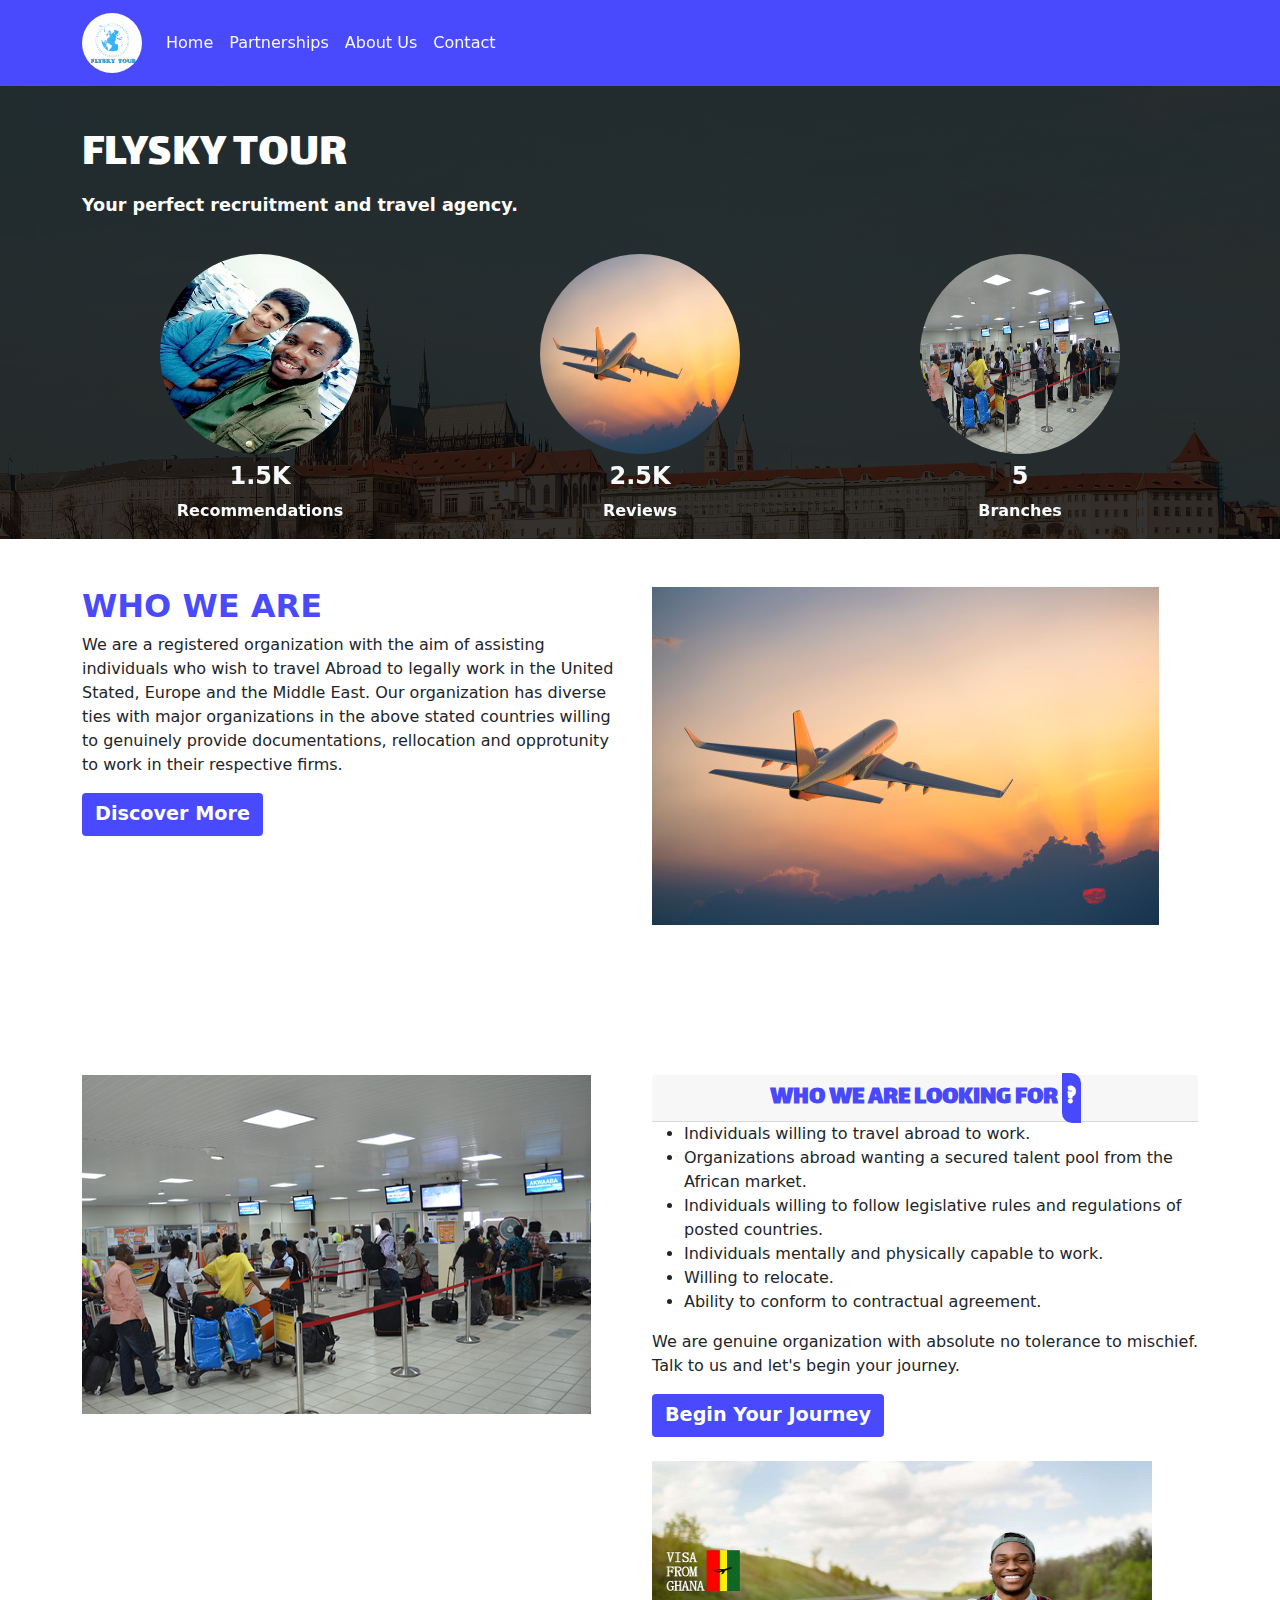
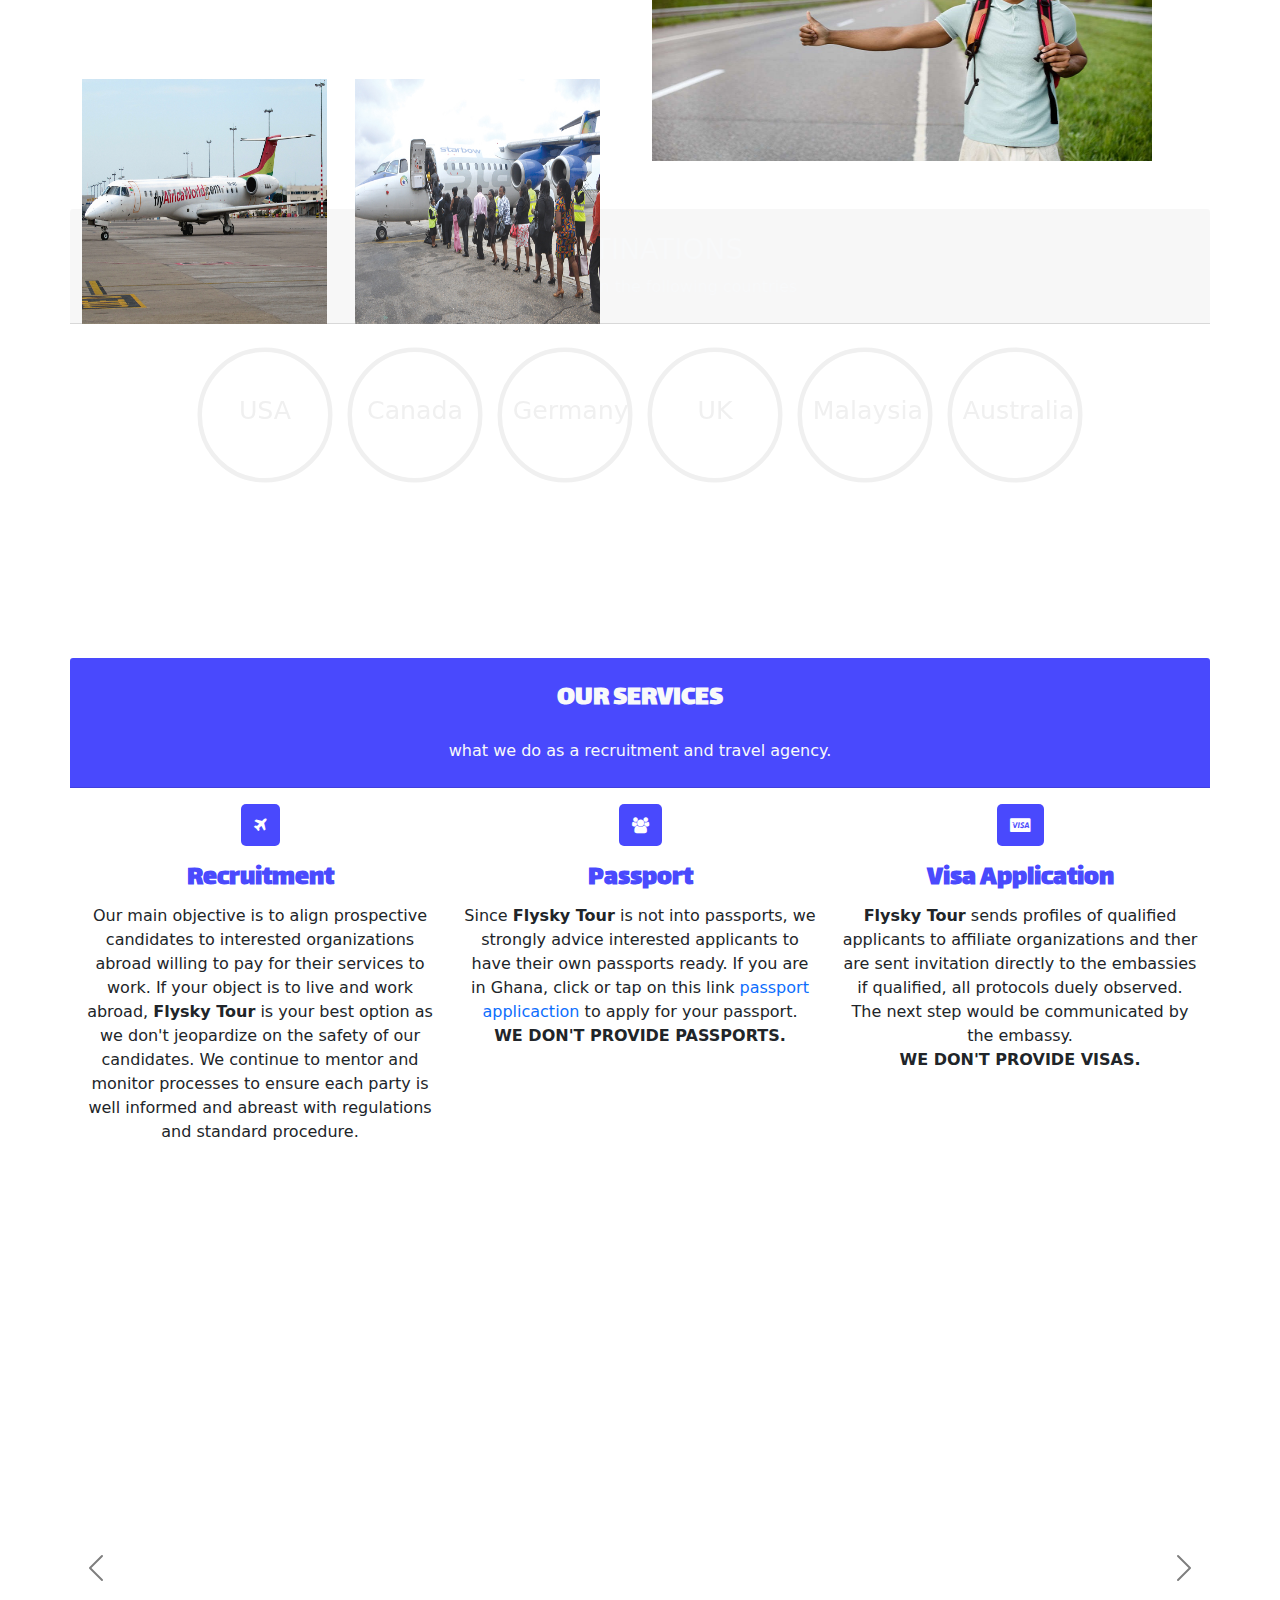
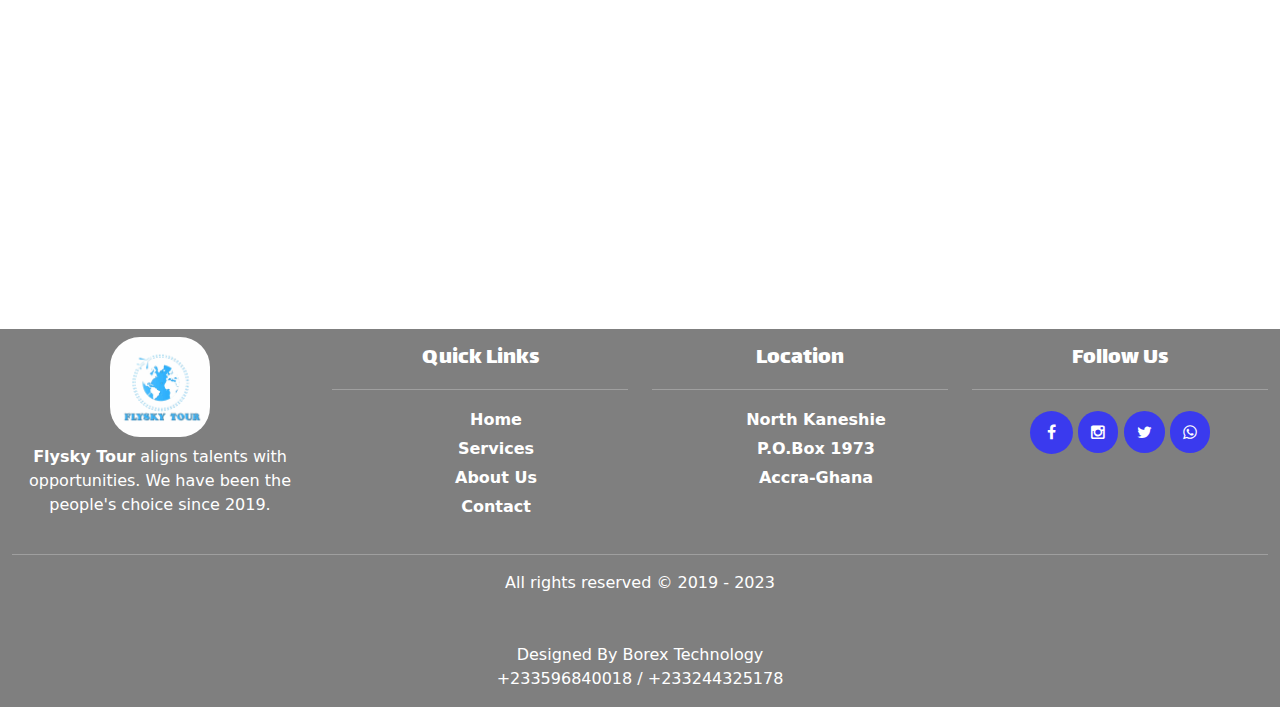
==== commit 130cb9b6: "solution commit" ====
--- a/index.html
+++ b/index.html
@@ -87,7 +87,7 @@
             <ul>
               <li>Individuals willing to travel abroad to work.</li>
               <li>Organizations abroad wanting a secured talent pool from the African market.</li>
-              <li>Individuals to follow legislative rules and regulations of posted countries.</li>
+              <li>Individuals willing to follow legislative rules and regulations of posted countries.</li>
               <li>Individuals mentally and physically capable to work.</li>
               <li>Willing to relocate.</li>
               <li>Ability to conform to contractual agreement.</li>
